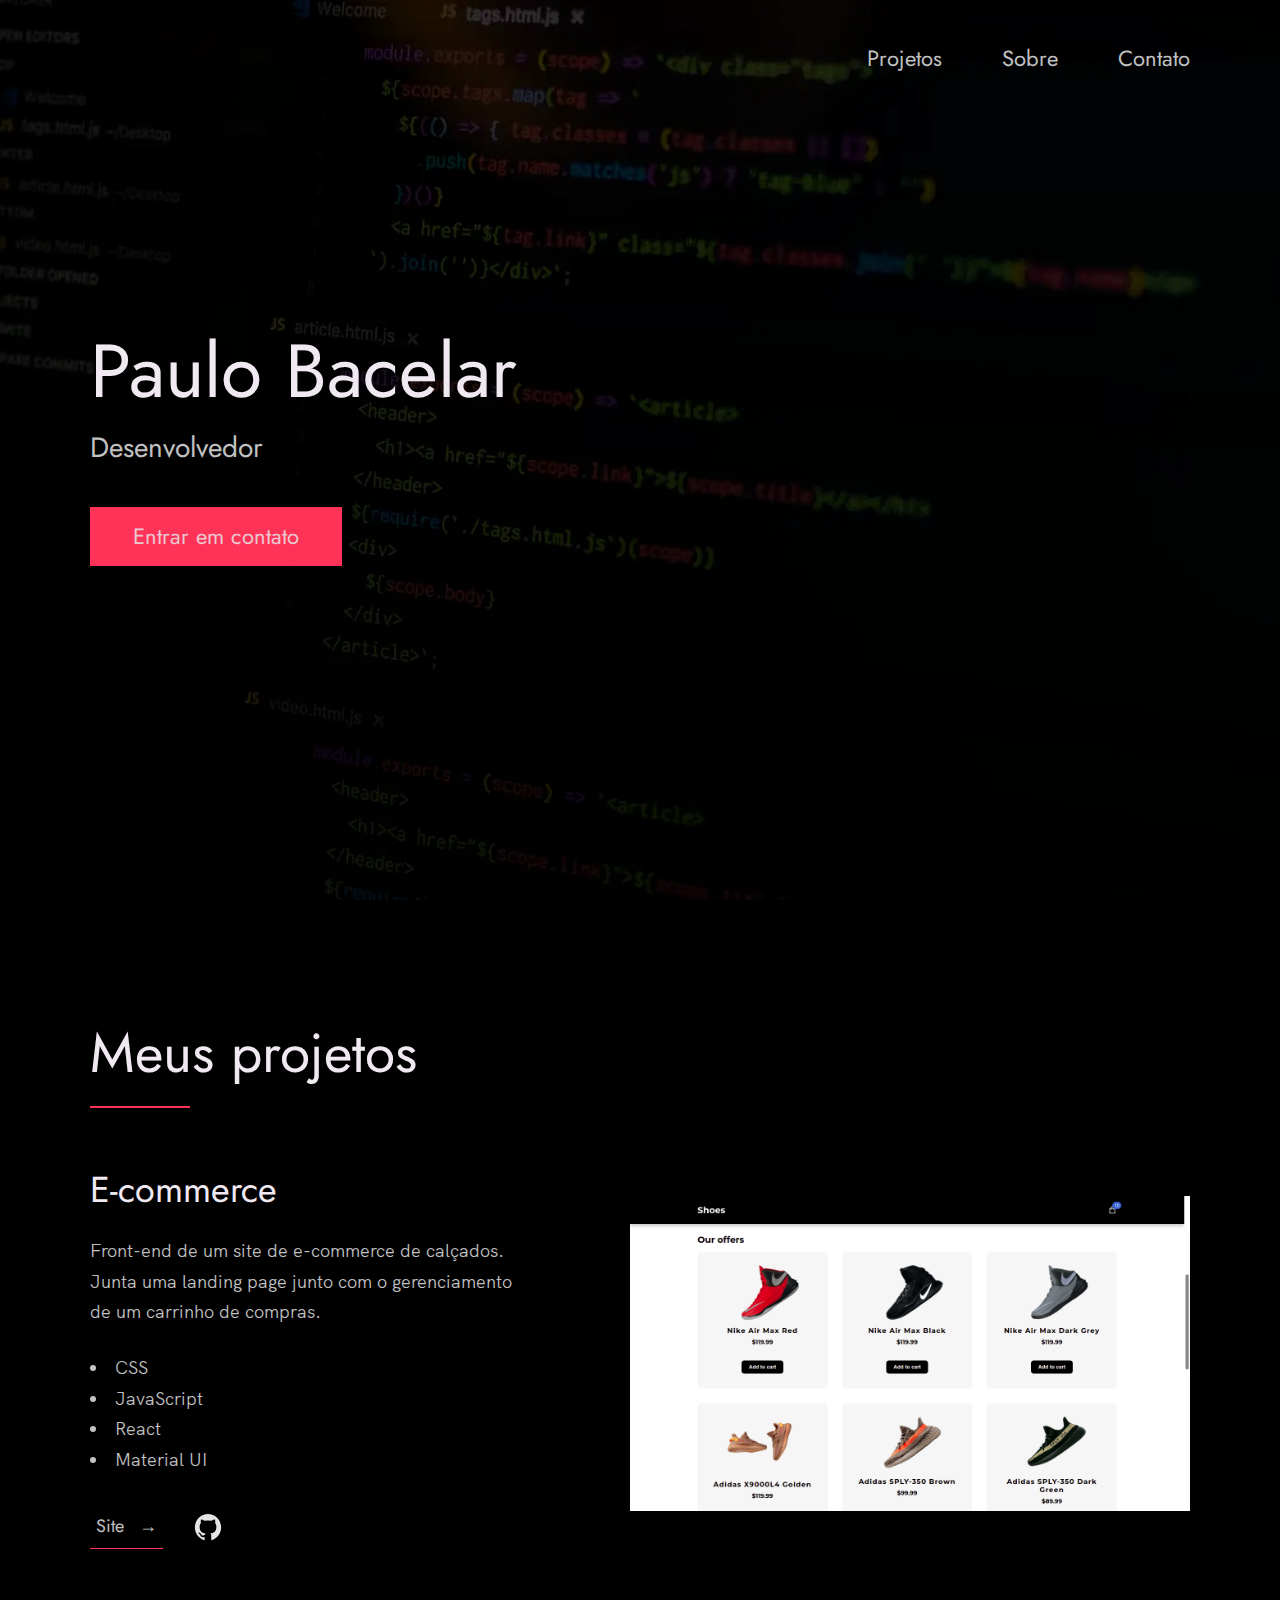
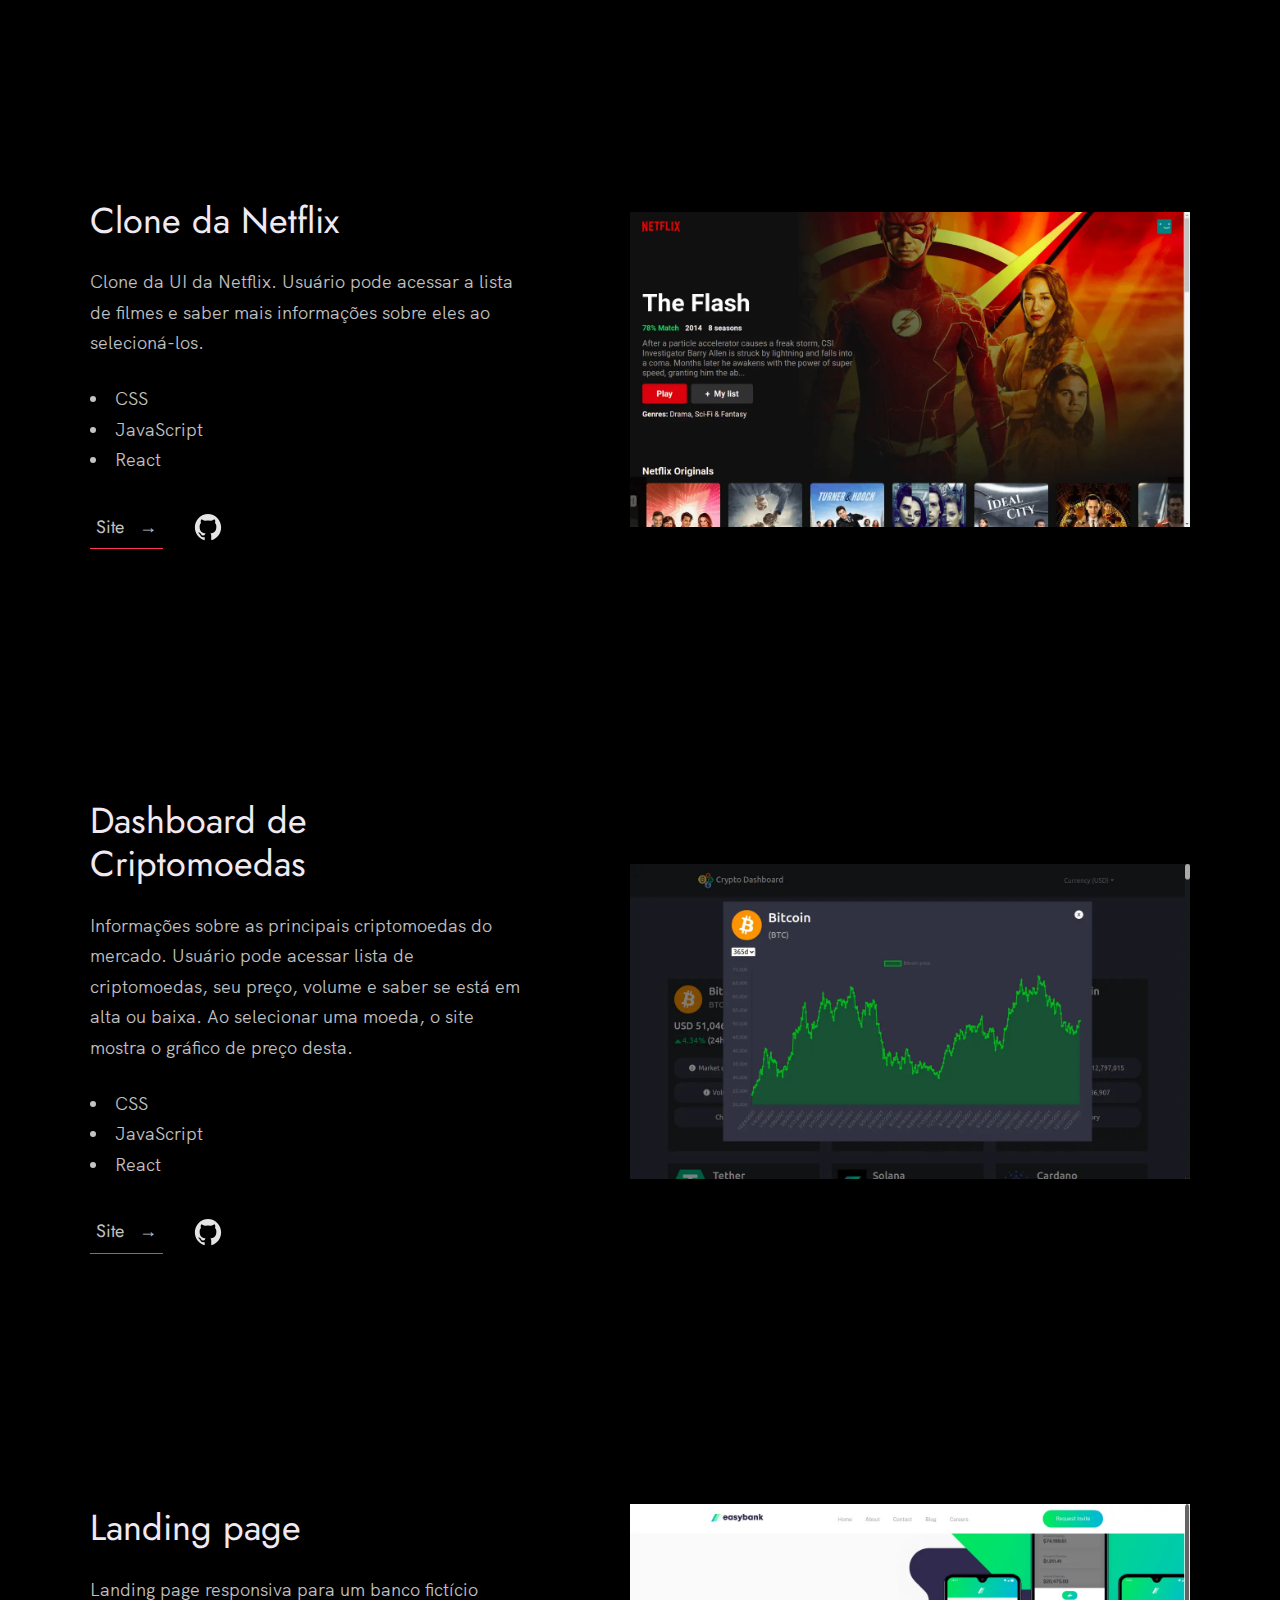
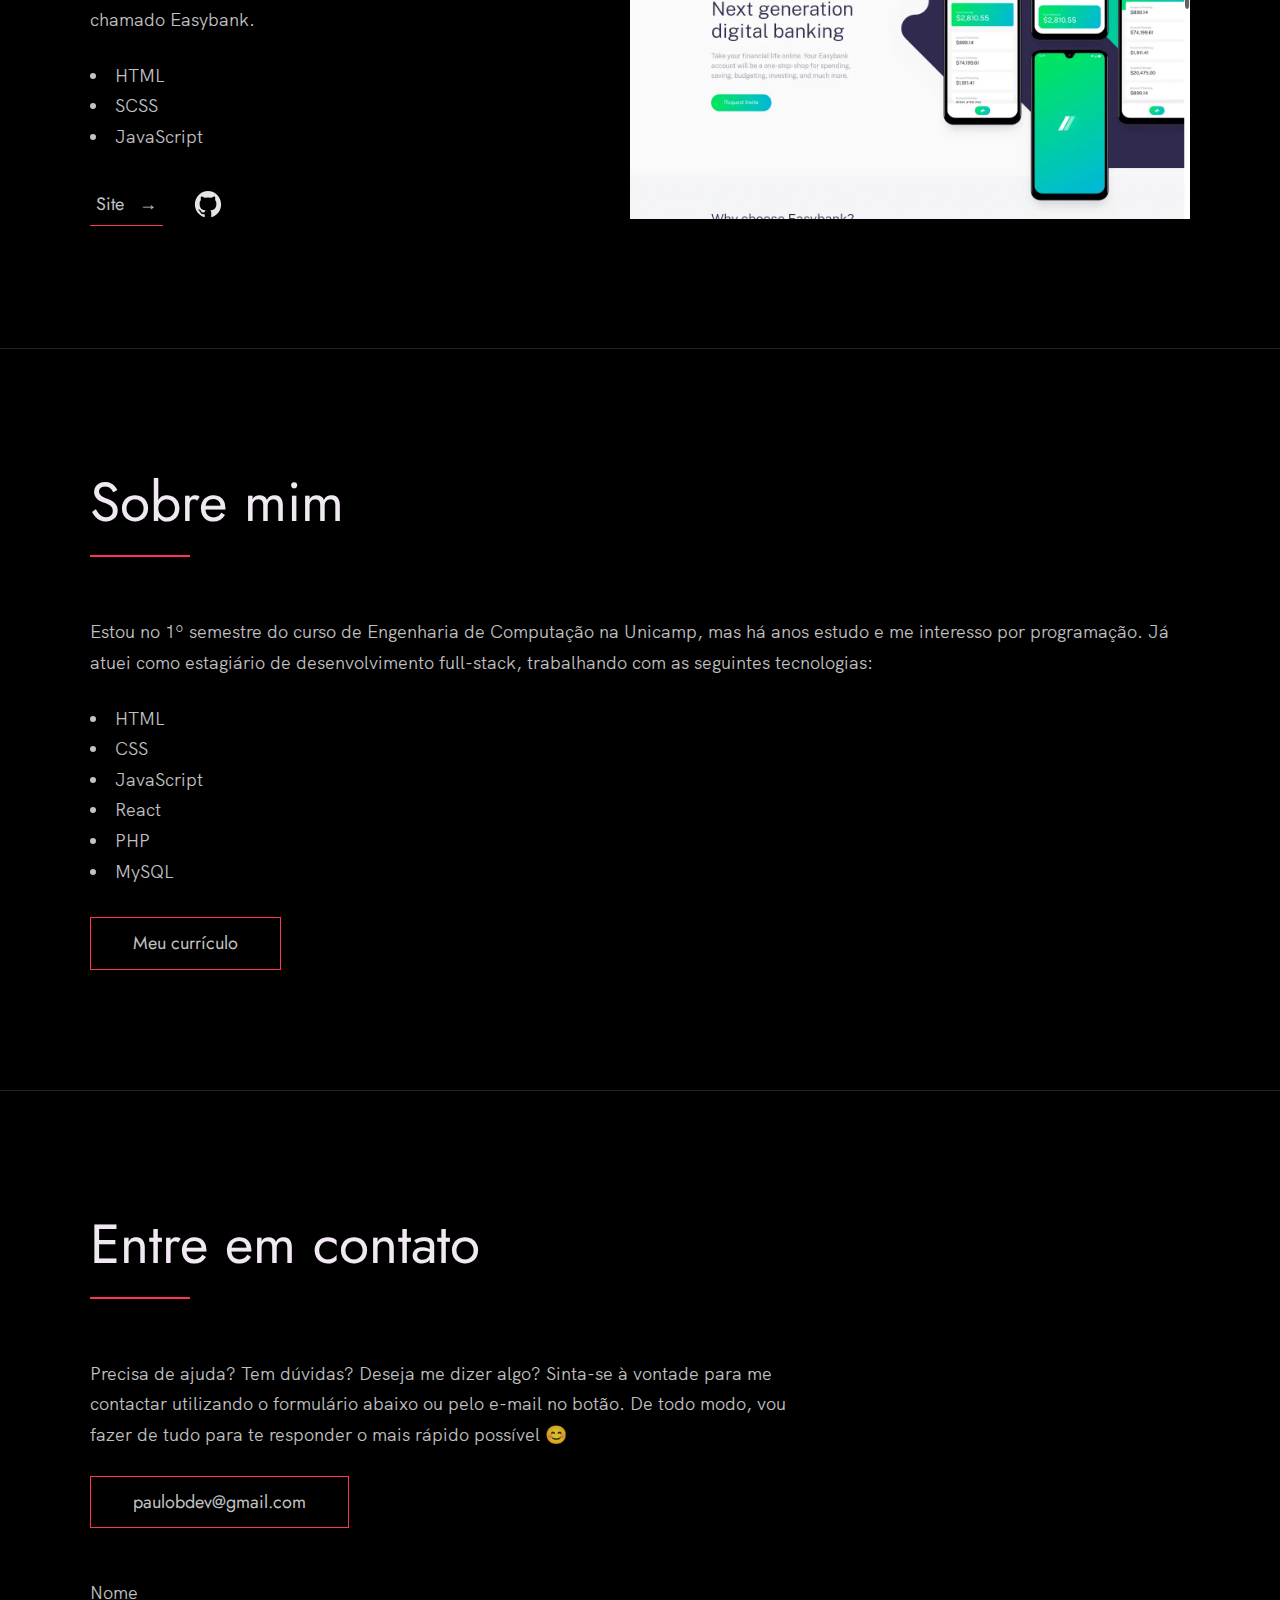
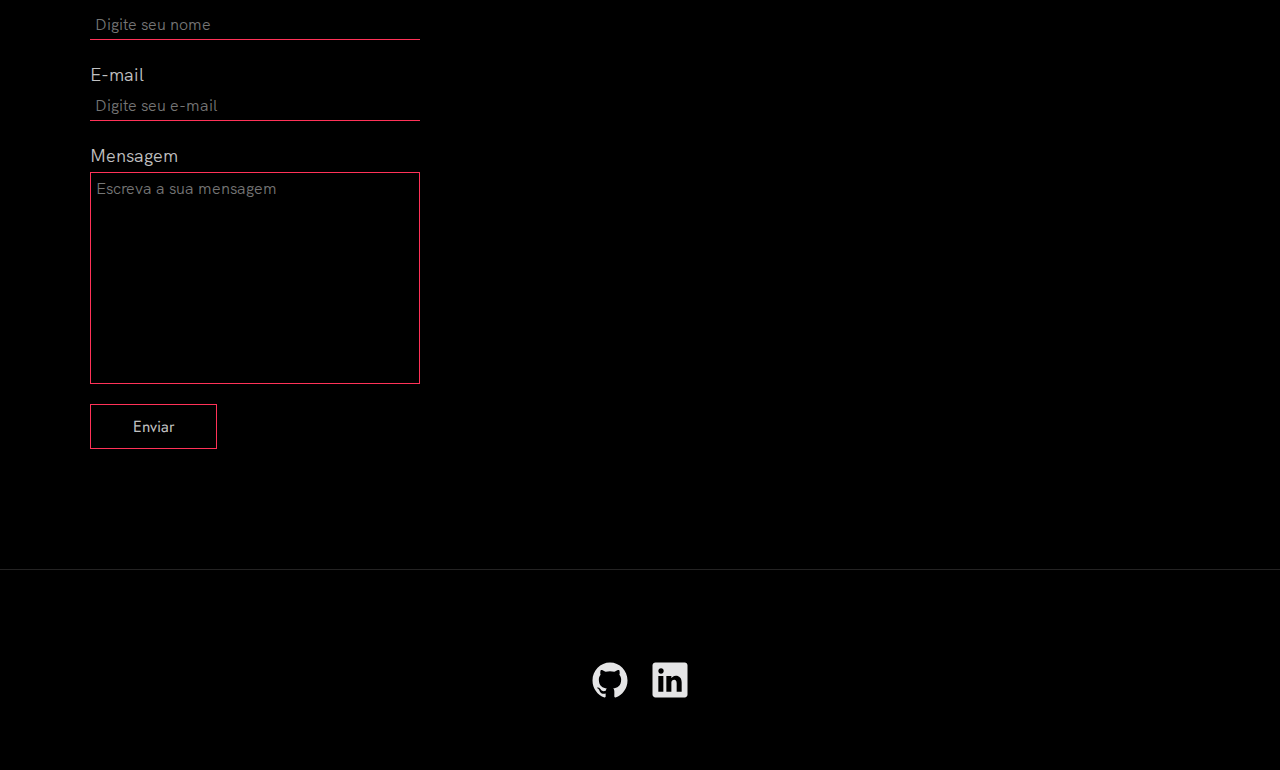
==== index.html @ 00080387 "Update index.html" ====
<!DOCTYPE html>
<html lang="pt-BR">
  <head>
    <meta charset="UTF-8" />
    <meta name="viewport" content="width=device-width, initial-scale=1.0" />
    <link rel="shortcut icon" type="image/png" href="./images/favicon.png" />

    <title>Paulo Bacelar | Desenvolvedor</title>

    <meta
      name="description"
      content="Eu sou Paulo Bacelar, desenvolvedor front-end com ênfase em React.js"
    />
    <meta
      name="keywords"
      content="programador desenvolvedor front-end react html css scss javascript"
    />
    <link rel="stylesheet" href="index.css" />
  </head>

  <body>
    <header class="header" role="banner" id="top">
      <div class="row">
        <nav class="nav" role="navigation">
          <ul class="nav__items">
            <li class="nav__item">
              <a href="#work" class="nav__link">Projetos</a>
            </li>
            <li class="nav__item">
              <a href="#about" class="nav__link">Sobre</a>
            </li>
            <li class="nav__item">
              <a href="#contact" class="nav__link">Contato</a>
            </li>
          </ul>
        </nav>
      </div>
      <div class="header__text-box row">
        <div class="header__text">
          <h1 class="heading-primary">
            <!-- Replace the following name with your name -->
            <span>Paulo Bacelar</span>
          </h1>
          <!-- Put a small paragraph about yourself -->
          <p>Desenvolvedor</p>
          <a href="#contact" class="btn btn--pink">Entrar em contato</a>
        </div>
      </div>
    </header>

    <main role="main">
      <!-- ***** Work ***** -->

      <section class="work" id="work">
        <div class="row">
          <h2>Meus projetos</h2>
          <div class="work__boxes">
            <!-- Each div with the work__box class is a project. -->

            <div class="work__box">
              <div class="work__text">
                <h3>E-commerce</h3>
                <p>
                  Front-end de um site de e-commerce de calçados. Junta uma
                  landing page junto com o gerenciamento de um carrinho de
                  compras.
                </p>
                <ul class="work__list">
                  <li>CSS</li>
                  <li>JavaScript</li>
                  <li>React</li>
                  <li>Material UI</li>
                </ul>

                <div class="work__links">
                  <a
                    href="https://shoes-paulobacelar.netlify.app/"
                    target="_blank"
                    class="link__text"
                    rel="noreferrer"
                  >
                    Site <span>&rarr;</span>
                  </a>
                  <a
                    href="https://github.com/PauloBacelar/e-commerce-v3"
                    title="View Source Code"
                    target="_blank"
                    rel="noreferrer"
                  >
                    <img
                      src="./images/github.svg"
                      class="work__code"
                      alt="GitHub"
                    />
                  </a>
                </div>
              </div>
              <div class="work__image-box">
                <img
                  src="./images/project-4.webp"
                  class="work__image"
                  alt="Project 1"
                />
              </div>
            </div>

            <div class="work__box">
              <div class="work__text">
                <h3>Clone da Netflix</h3>
                <p>
                  Clone da UI da Netflix. Usuário pode acessar a lista de filmes
                  e saber mais informações sobre eles ao selecioná-los.
                </p>
                <ul class="work__list">
                  <li>CSS</li>
                  <li>JavaScript</li>
                  <li>React</li>
                </ul>

                <div class="work__links">
                  <a
                    href="https://netflix-paulobacelar.netlify.app/"
                    target="_blank"
                    class="link__text"
                    rel="noreferrer"
                  >
                    Site <span>&rarr;</span>
                  </a>
                  <a
                    href="https://github.com/PauloBacelar/netflix-clone"
                    title="View Source Code"
                    target="_blank"
                    rel="noreferrer"
                  >
                    <img
                      src="./images/github.svg"
                      class="work__code"
                      alt="GitHub"
                    />
                  </a>
                </div>
              </div>
              <div class="work__image-box">
                <img
                  src="./images/project-1.webp"
                  class="work__image"
                  alt="Project 1"
                />
              </div>
            </div>

            <div class="work__box">
              <div class="work__text">
                <h3>Dashboard de Criptomoedas</h3>
                <p>
                  Informações sobre as principais criptomoedas do mercado.
                  Usuário pode acessar lista de criptomoedas, seu preço, volume
                  e saber se está em alta ou baixa. Ao selecionar uma moeda, o
                  site mostra o gráfico de preço desta.
                </p>
                <ul class="work__list">
                  <li>CSS</li>
                  <li>JavaScript</li>
                  <li>React</li>
                </ul>

                <div class="work__links">
                  <a
                    href="https://crypto-paulobacelar.netlify.app/"
                    class="link__text"
                    target="_blank"
                    rel="noreferrer"
                  >
                    Site <span>&rarr;</span>
                  </a>
                  <a
                    href="https://github.com/PauloBacelar/crypto-dashboard"
                    target="_blank"
                    rel="noreferrer"
                  >
                    <img
                      src="./images/github.svg"
                      class="work__code"
                      title="View Source Code"
                      alt="GitHub"
                    />
                  </a>
                </div>
              </div>
              <div class="work__image-box">
                <img
                  src="./images/project-2.webp"
                  class="work__image"
                  alt="Project 1"
                />
              </div>
            </div>

            <div class="work__box">
              <div class="work__text">
                <h3>Landing page</h3>
                <p>
                  Landing page responsiva para um banco fictício chamado
                  Easybank.
                </p>
                <ul class="work__list">
                  <li>HTML</li>
                  <li>SCSS</li>
                  <li>JavaScript</li>
                </ul>

                <div class="work__links">
                  <a
                    href="https://easybank-paulobacelar.netlify.app/"
                    class="link__text"
                    target="_blank"
                    rel="noreferrer"
                  >
                    Site <span>&rarr;</span>
                  </a>
                  <a
                    href="https://github.com/PauloBacelar/easybank-landing-page"
                    target="_blank"
                    rel="noreferrer"
                  >
                    <img
                      src="./images/github.svg"
                      class="work__code"
                      title="View Source Code"
                      alt="GitHub"
                    />
                  </a>
                </div>
              </div>
              <div class="work__image-box">
                <img
                  src="./images/project-3.webp"
                  class="work__image"
                  alt="Project 3"
                />
              </div>
            </div>
          </div>
        </div>
      </section>

      <!-- ***** About ***** -->
      <section class="about" id="about">
        <div class="row">
          <h2>Sobre mim</h2>
          <div class="about__text">
            <!-- Replace the below paragraph with info about yourself -->
            <p>
              Estou no 1º semestre do curso de Engenharia de Computação na Unicamp, 
              mas há anos estudo e me interesso por programação. Já atuei como estagiário 
              de desenvolvimento full-stack, trabalhando com as seguintes tecnologias:
            </p>
            <ul class="work__list">
              <li>HTML</li>
              <li>CSS</li>
              <li>JavaScript</li>
              <li>React</li>
              <li>PHP</li>
              <li>MySQL</li>
            </ul>
            <!-- Provide a link to your resume -->
            <a
              href="./cv.pdf"
              class="btn"
              target="_blank"
              rel="noreferrer"
              >Meu currículo</a
            >
          </div>
        </div>
      </section>
    </main>

    <!-- ***** Contact ***** -->

    <section class="contact" id="contact">
      <div class="row">
        <h2>Entre em contato</h2>
        <div class="contact__info">
          <p>
            Precisa de ajuda? Tem dúvidas? Deseja me dizer algo? Sinta-se à
            vontade para me contactar utilizando o formulário abaixo ou pelo
            e-mail no botão. De todo modo, vou fazer de tudo para te responder o
            mais rápido possível 😊
          </p>
          <!-- Replace the email with yours -->
          <a href="mailto:paulobdev@gmail.com" class="btn"
            >paulobdev@gmail.com</a
          >
        </div>

        <form
          class="form"
          action="https://formsubmit.co/f30cccf9fa62ef32bc04c2f0786953d4"
          method="POST"
        >
          <div class="form__group">
            <label for="nome">Nome</label>
            <input type="text" placeholder="Digite seu nome" id="nome" />
          </div>

          <div class="form__group">
            <label for="email">E-mail</label>
            <input type="email" placeholder="Digite seu e-mail" id="email" />
          </div>

          <div class="form__group">
            <label for="mensagem">Mensagem </label>
            <textarea
              name="mensagem"
              id="mensagem"
              cols="30"
              rows="10"
              placeholder="Escreva a sua mensagem"
            ></textarea>
          </div>

          <input
            type="hidden"
            name="_next"
            value="https://paulobacelar.github.io/pages/thank-you.html"
          />

          <button type="submit" class="btn" id="submit">Enviar</button>
        </form>
      </div>
    </section>

    <!-- ***** Footer ***** -->
    <footer role="contentinfo" class="footer">
      <div class="row">
        <!-- Update the links to point to your accounts -->
        <ul class="footer__social-links">
          <li class="footer__social-link-item">
            <a
              href="https://github.com/paulobacelar/"
              title="Link to Github Profile"
              target="_blank"
              rel="noreferrer"
            >
              <img
                src="./images/github.svg"
                class="footer__social-image"
                alt="Github"
              />
            </a>
          </li>
          <li class="footer__social-link-item">
            <a
              href="https://www.linkedin.com/in/paulobacelar/"
              target="_blank"
              rel="noreferrer"
            >
              <img
                src="./images/linkedin.svg"
                title="Link to Linkedin Profile"
                class="footer__social-image"
                alt="Linkedin"
              />
            </a>
          </li>
        </ul>
      </div>
    </footer>

    <a href="#top" class="back-to-top" title="Back to Top">
      <img
        src="./images/arrow-up.svg"
        alt="Back to Top"
        class="back-to-top__image"
      />
    </a>
    <script src="./index.js"></script>
  </body>
</html>
---- index.css ----
/* --------------------------------------- */
/* ----- Basic Setup ----- */
/* --------------------------------------- */

@font-face {
  font-family: "Hk Grotesk";
  font-style: normal;
  font-weight: 400;
  src: url("./fonts/HKGrotesk-Regular.woff") format("woff");
}

@font-face {
  font-family: "Jost";
  font-style: normal;
  font-weight: 400;
  src: url("./fonts/Jost-Regular.ttf") format("woff");
}

* {
  margin: 0;
  padding: 0;
  box-sizing: inherit;
}

:root {
  --font-size-small: 1.8rem;
  --font-size-normal: 2.2rem;
  --font-size-medium: 2.8rem;
  --font-size-medium-1: 3.6rem;
  --font-size-large: 5.5rem;
  --font-size-huge: 7.5rem;
  --font-stack: "Hk Grotesk", sans-serif;

  --line-height-normal: 1.7;
  --line-height-small: 1.2;

  --black: #000;
  --pink: #ff3258;
  --white: #f0e9f2;
  --white-1: #e5e5e6da;

  --container-max-width: 1180px;
  --container-normal-width: 800px;
  --container-medium-width: 700px;
  --container-small-width: 500px;

  --gutter-huge: 12rem;
  --gutter-medium: 6rem;
  --gutter-normal: 3rem;
  --gutter-small-1: 2.5rem;
  --gutter-small: 2rem;

  --border-light: 1px solid rgb(36, 35, 35);
}

html {
  font-size: 62.5%; /* (16/10)*100 = 62.5% => 1rem = 10px */
  box-sizing: border-box;
  scroll-behavior: smooth;
}

@media (max-width: 1000px) {
  html {
    font-size: 52%;
  }
}

body {
  font-size: var(--font-size-small);
  font-family: var(--font-stack);
  font-weight: 400;
  color: var(--white-1);
  line-height: var(--line-height-normal);
  background: var(--black);
  overflow-x: hidden;
}

.row {
  max-width: var(--container-max-width);
  margin: 0 auto;
}

@media (max-width: 1340px) {
  .row {
    max-width: 1100px;
  }
}

@media (max-width: 1240px) {
  .row {
    padding: 0 var(--gutter-medium);
  }
}

@media (max-width: 600px) {
  .row {
    padding: 0 var(--gutter-normal);
  }
}

@media (max-width: 600px) {
  .row {
    padding: 0 var(--gutter-small);
  }
}

section {
  padding: var(--gutter-huge) 0;
  border-bottom: var(--border-light);
}

img {
  object-fit: contain;
  max-width: 100%;
}

/* --------------------------------------- */
/* ----- Headlines and Paragraphs ----- */
/* --------------------------------------- */

h1,
h2,
h3 {
  font-family: "Jost", sans-serif;
  font-weight: 400;
  line-height: var(--line-height-small);
  color: var(--white);
}

.heading-primary {
  line-height: 1;
  font-size: var(--font-size-huge);
  font-weight: 400;
}

@media (max-width: 900px) {
  .heading-primary {
    font-size: 6.5rem;
  }
}

h2 {
  font-size: var(--font-size-large);
  margin-bottom: var(--gutter-medium);
}

h2::after {
  content: "";
  display: block;
  height: 2px;
  width: 10rem;
  background: var(--pink);
  margin: var(--gutter-small) 0;
}

h3 {
  font-size: var(--font-size-medium-1);
  margin-bottom: var(--gutter-small);
}

@media (max-width: 500px) {
  .heading-primary {
    font-size: var(--font-size-large);
  }

  h2 {
    font-size: var(--font-size-medium-1);
  }

  h3 {
    font-size: var(--font-size-medium);
  }
}

p {
  margin: var(--gutter-small-1) 0;
}

@media (max-width: 900px) {
  p {
    max-width: var(--container-small-width);
  }
}

/* --------------------------------------- */
/* ----- Buttons and Links ----- */
/* --------------------------------------- */

a,
button {
  color: var(--white);
  font-weight: 400;
  font-family: "Jost", sans-serif;
  transition: all 0.2s;
  outline: 2px solid transparent;
}

::-moz-focus-inner {
  border: 0;
}

button:focus,
a:focus {
  outline: 2px solid var(--pink);
}

body:not(.user-is-tabbing) button:focus,
body:not(.user-is-tabbing) a:focus {
  outline: none;
}

.link:hover {
  color: var(--pink);
}

button,
.btn {
  position: relative;
  display: inline-block;
  padding: 1rem 4.2rem;
  text-decoration: none;
  color: inherit;
  border: 1px solid var(--pink);
  font-weight: 400;
}

button:focus,
.btn:focus {
  outline: none;
}

button::after,
.btn::after {
  content: "";
  display: block;
  position: absolute;
  top: 0;
  left: 0;
  right: 100%;
  background: var(--white);
  height: 100%;
  z-index: -1;
  transition: all 0.2s cubic-bezier(1, 0.68, 0.16, 0.9);
}

button:hover::after,
button:focus::after,
.btn:hover::after,
.btn:focus::after {
  right: 0;
  background: var(--pink);
}

button {
  background-color: transparent;
  margin-top: 20px;
  font-size: 16px;
}

button:hover {
  cursor: pointer;
}

.btn--pink {
  background: var(--pink);
  transition: all 0.2s;
}

.btn--pink::after {
  display: none;
}

.btn--pink:hover,
.btn--pink:focus {
  background: transparent;
}

.link__text {
  position: relative;
  display: inline-block;
  padding: 0.6rem;
  color: inherit;
  text-decoration: none;
  border-bottom: 1px solid var(--pink);
}

.link__text::after {
  content: "";
  display: block;
  position: absolute;
  top: 0;
  left: 0;
  right: 100%;
  background: var(--white);
  height: 100%;
  z-index: -1;
  transition: all 0.2s cubic-bezier(1, 0.68, 0.16, 0.9);
}

.link__text:focus {
  outline: none;
}

.link__text:hover::after,
.link__text:focus:after {
  right: 0;
  background: var(--pink);
}

.link__text span {
  padding-left: 1rem;
  font-family: sans-serif;
}

/* ----- Back to Top ----- */

.back-to-top {
  position: fixed;
  bottom: 4rem;
  right: 4rem;
  display: flex;
  justify-content: center;
  align-items: center;
  height: 5.5rem;
  width: 5.5rem;
  background-color: var(--pink);
  border-radius: 50%;
  z-index: 10;
  visibility: hidden;
  transition: all 0.4s;
}

.back-to-top__image {
  height: 70%;
}

@media (max-width: 900px) {
  .back-to-top {
    right: 2rem;
  }
}

@media (max-width: 500px) {
  .back-to-top {
    right: 1rem;
  }
}

/* --------------------------------------- */
/* ----- Navigation ----- */
/* --------------------------------------- */

.nav {
  display: flex;
  justify-content: flex-end;
  padding: var(--gutter-normal) 0;
}

.nav__items {
  display: flex;
  list-style: none;
}

.nav__item:not(:last-child) {
  margin-right: var(--gutter-medium);
}

@media (max-width: 500px) {
  .nav {
    justify-content: center;
  }
}

@media (max-width: 400px) {
  .nav__item:not(:last-child) {
    margin-right: var(--gutter-normal);
  }
}

@media (max-width: 300px) {
  .nav {
    font-size: var(--font-size-small);
  }
}

.nav__link {
  position: relative;
  display: inline-block;
  padding: 1rem 0;
  text-decoration: none;
  color: inherit;
  transition: all 0.2s;
}

.nav__link::after {
  content: "";
  position: absolute;
  bottom: 0;
  left: 0;
  right: 100%;
  display: inline-block;
  height: 1rem;
  background: var(--white);
  transition: all 0.25s cubic-bezier(1, 0.68, 0.16, 0.9);
}

.nav__link:hover {
  color: var(--pink);
}

.nav__link:hover::after {
  right: 0;
  height: 2px;
  background: var(--pink);
}

/* --------------------------------------- */
/* ----- Header ----- */
/* --------------------------------------- */

.header {
  background: linear-gradient(rgba(0, 0, 0, 0.1), rgba(0, 0, 0, 0.4)),
    url("./images/header.webp");
  height: 100vh;
  background-size: cover;
  background-position: center;
  background-attachment: fixed;
  font-size: var(--font-size-normal);
}

.header__text {
  position: absolute;
  top: 50%;
  transform: translateY(-50%);
}

.header__text p {
  margin: 1.5rem 0 3.5rem;
  max-width: var(--container-medium-width);
  font-family: "Jost", sans-serif;
  font-size: var(--font-size-medium);
}

@media (max-width: 500px) {
  .header {
    text-align: center;
  }

  .header__text p {
    transform: scale(0.8);
  }
}

/* --------------------------------------- */
/* ----- Work ----- */
/* --------------------------------------- */

.work__box {
  display: flex;
  align-items: center;
}

@media (max-width: 900px) {
  .work__box {
    align-items: initial;
    flex-direction: column-reverse;
  }
}

.work__box:not(:last-child) {
  margin-bottom: 25rem;
}

@media (max-width: 500px) {
  .work__box:not(:last-child) {
    margin-bottom: 20rem;
  }
}

.work__links {
  display: flex;
  align-items: center;
}

.work__text {
  flex: 0 0 40%;
}

.work__list {
  /* list-style-type: square; */
  list-style-position: inside;
  margin-bottom: var(--gutter-normal);
}

.work__code {
  display: block;
  height: 3rem;
  margin-left: var(--gutter-normal);
  transition: all 0.3s;
}

.work__code:hover {
  transform: scale(1.2);
}

.work__image-box {
  margin-bottom: var(--gutter-normal);
}

@media (min-width: 901px) {
  .work__image-box {
    flex: 1;
    margin: 0 0 0 10rem;
  }
}

@media (max-width: 900px) {
  .work__code {
    height: 4rem;
  }
}

/* --------------------------------------- */
/* ----- Clients ----- */
/* --------------------------------------- */

.client__logos {
  display: flex;
  justify-content: space-between;
  filter: invert(100%) grayscale(100%) opacity(0.8);
}

.client__logo {
  height: 6.5rem;
  max-width: 18rem;
}

@media (max-width: 1240px) {
  .client__logos {
    overflow-x: scroll;
    padding: var(--gutter-normal);
  }

  .client__logo:not(:last-of-type) {
    margin-right: var(--gutter-medium);
  }
}

/* --------------------------------------- */
/* ----- About ----- */
/* --------------------------------------- */

@media (min-width: 901px) {
  .about__text {
    flex: 0 0 35%;
  }
}

/* --------------------------------------- */
/* ----- Contact ----- */
/* --------------------------------------- */

.contact__info {
  max-width: var(--container-medium-width);
}

/* --------------------------------------- */
/* ----- Footer ----- */
/* --------------------------------------- */

.footer {
  text-align: center;
  padding: var(--gutter-medium) 0 var(--gutter-normal);
}

.footer__social-links {
  display: flex;
  justify-content: center;
  padding: var(--gutter-normal) 0;
  list-style: none;
}

.footer__social-link-item:not(:last-of-type) {
  margin-right: var(--gutter-small);
}

.footer__social-image {
  height: 4rem;
  transition: opacity 0.2s ease-in-out;
}

.footer__social-image:hover {
  opacity: 0.7;
}

.footer__github-buttons {
  display: flex;
  justify-content: center;
}

.footer__github-buttons iframe {
  height: 2.5rem;
  width: 84px;
  transform: translateY(3px);
}

@media (max-width: 500px) {
  .footer {
    padding: var(--gutter-medium) 0;
  }
}

.form {
  margin-top: 50px;
}

.form__group {
  display: flex;
  flex-direction: column;
  width: 30%;
  min-width: 300px;
  margin-top: 20px;
}

@media only screen and (max-width: 320px) {
  .form__group {
    min-width: 250px;
  }
}

.form__group input {
  border: none;
  border-bottom: 1px solid var(--pink);
  background-color: transparent;
  outline: none;
  font-family: "Hk Grotesk";
  color: #fff;
  padding: 5px;
  font-size: 16px;
}

.form__group textarea {
  font-family: "Hk Grotesk";
  font-size: 16px;
  resize: none;
  padding: 5px;
  outline: none;
  background-color: transparent;
  color: #fff;
  border: 1px solid var(--pink);
}

/* Scrollbar */
*::-webkit-scrollbar {
  width: 16px;
}

*::-webkit-scrollbar-track {
  border-radius: 8px;
}

*::-webkit-scrollbar-thumb {
  height: 56px;
  border-radius: 8px;
  border: 4px solid transparent;
  background-clip: content-box;
  background-color: #888;
}

*::-webkit-scrollbar-thumb:hover {
  background-color: #555;
}
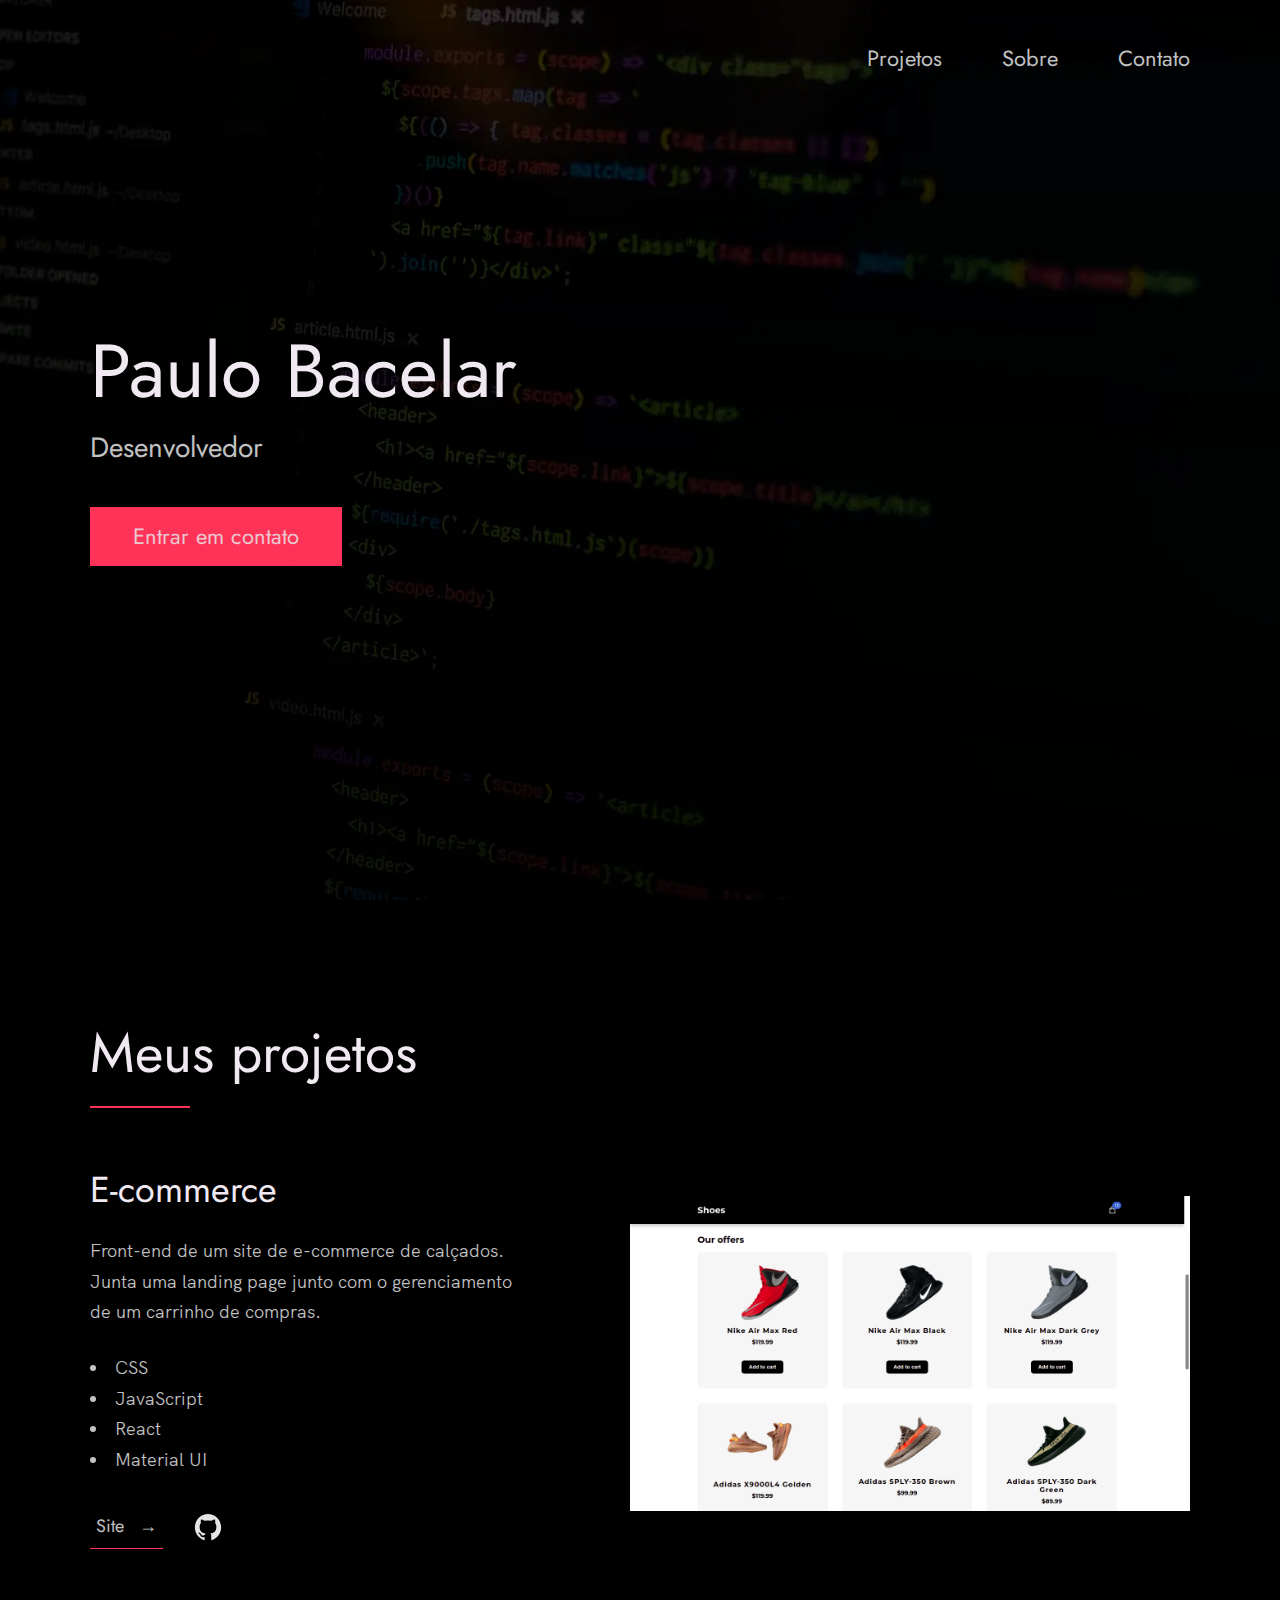
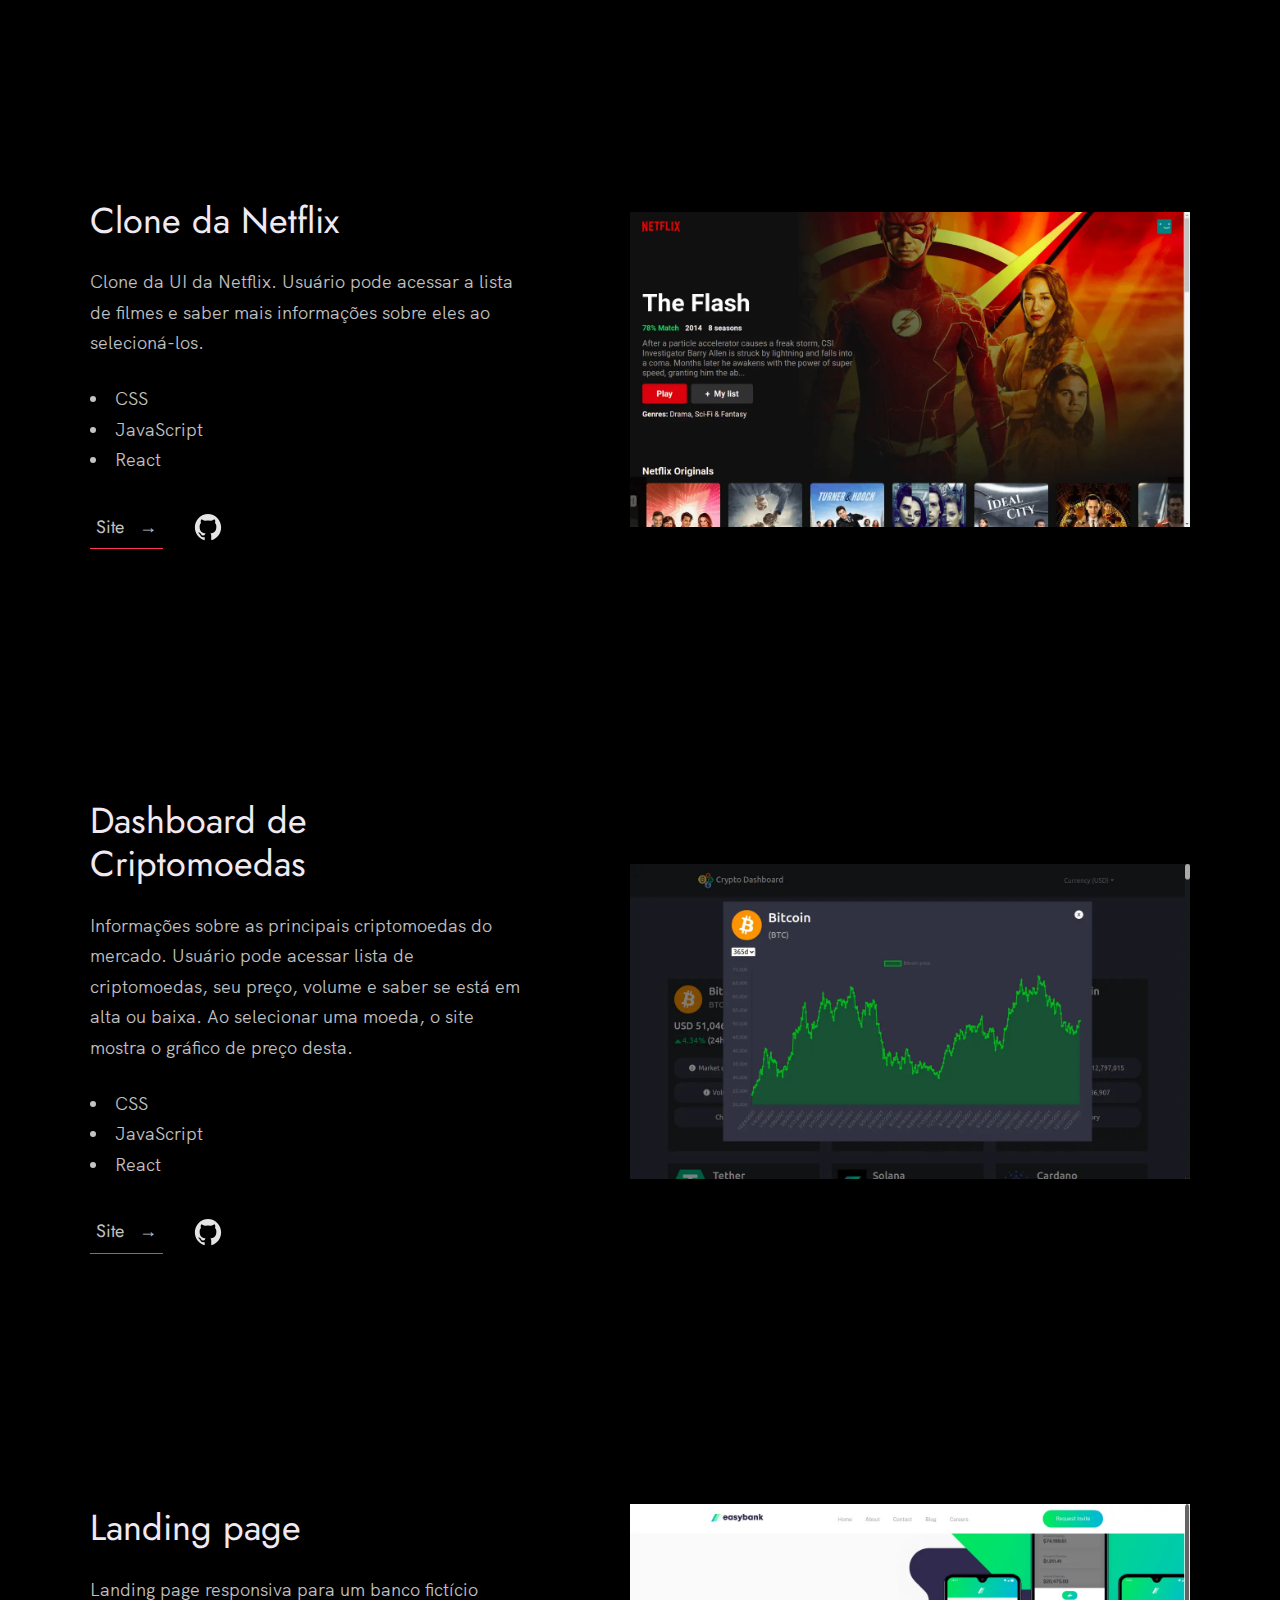
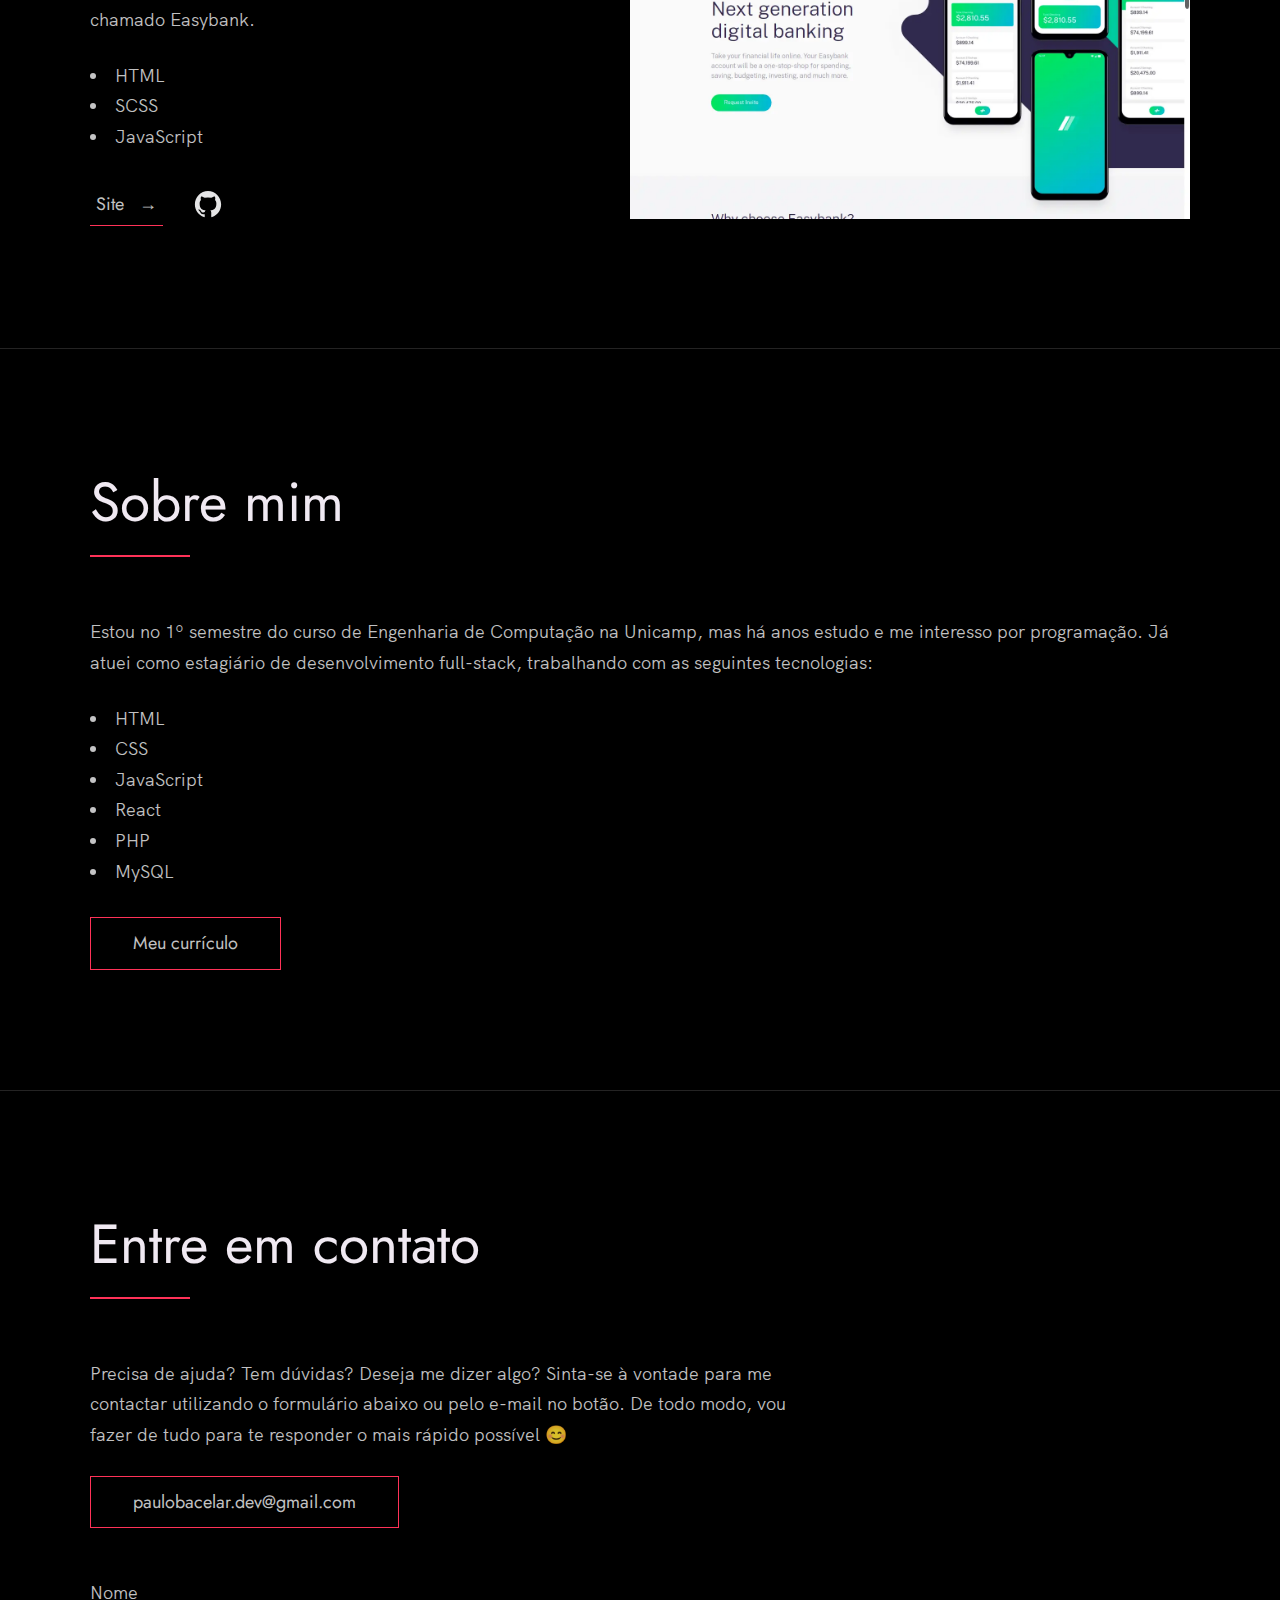
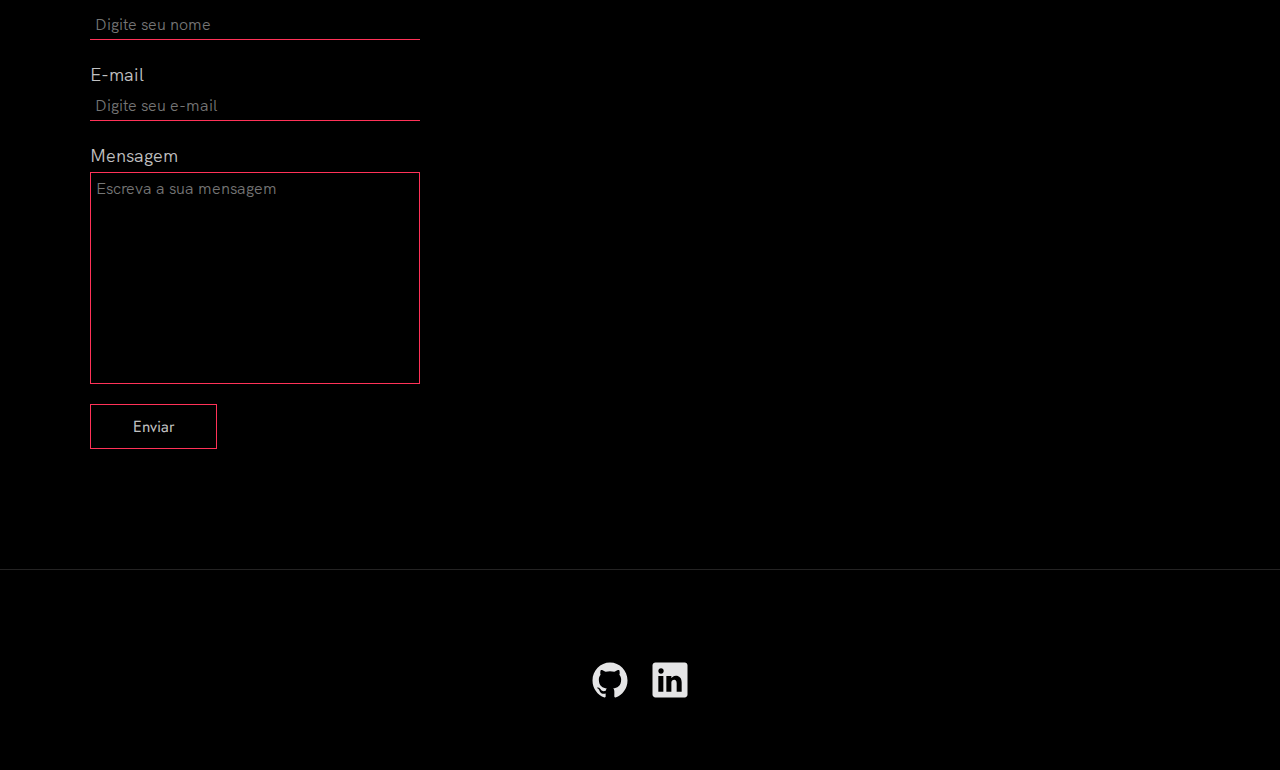
==== commit 1d02b003: "Update index.html" ====
--- a/index.html
+++ b/index.html
@@ -290,7 +290,7 @@
           </p>
           <!-- Replace the email with yours -->
           <a href="mailto:paulobdev@gmail.com" class="btn"
-            >paulobdev@gmail.com</a
+            >paulobacelar.dev@gmail.com</a
           >
         </div>
 
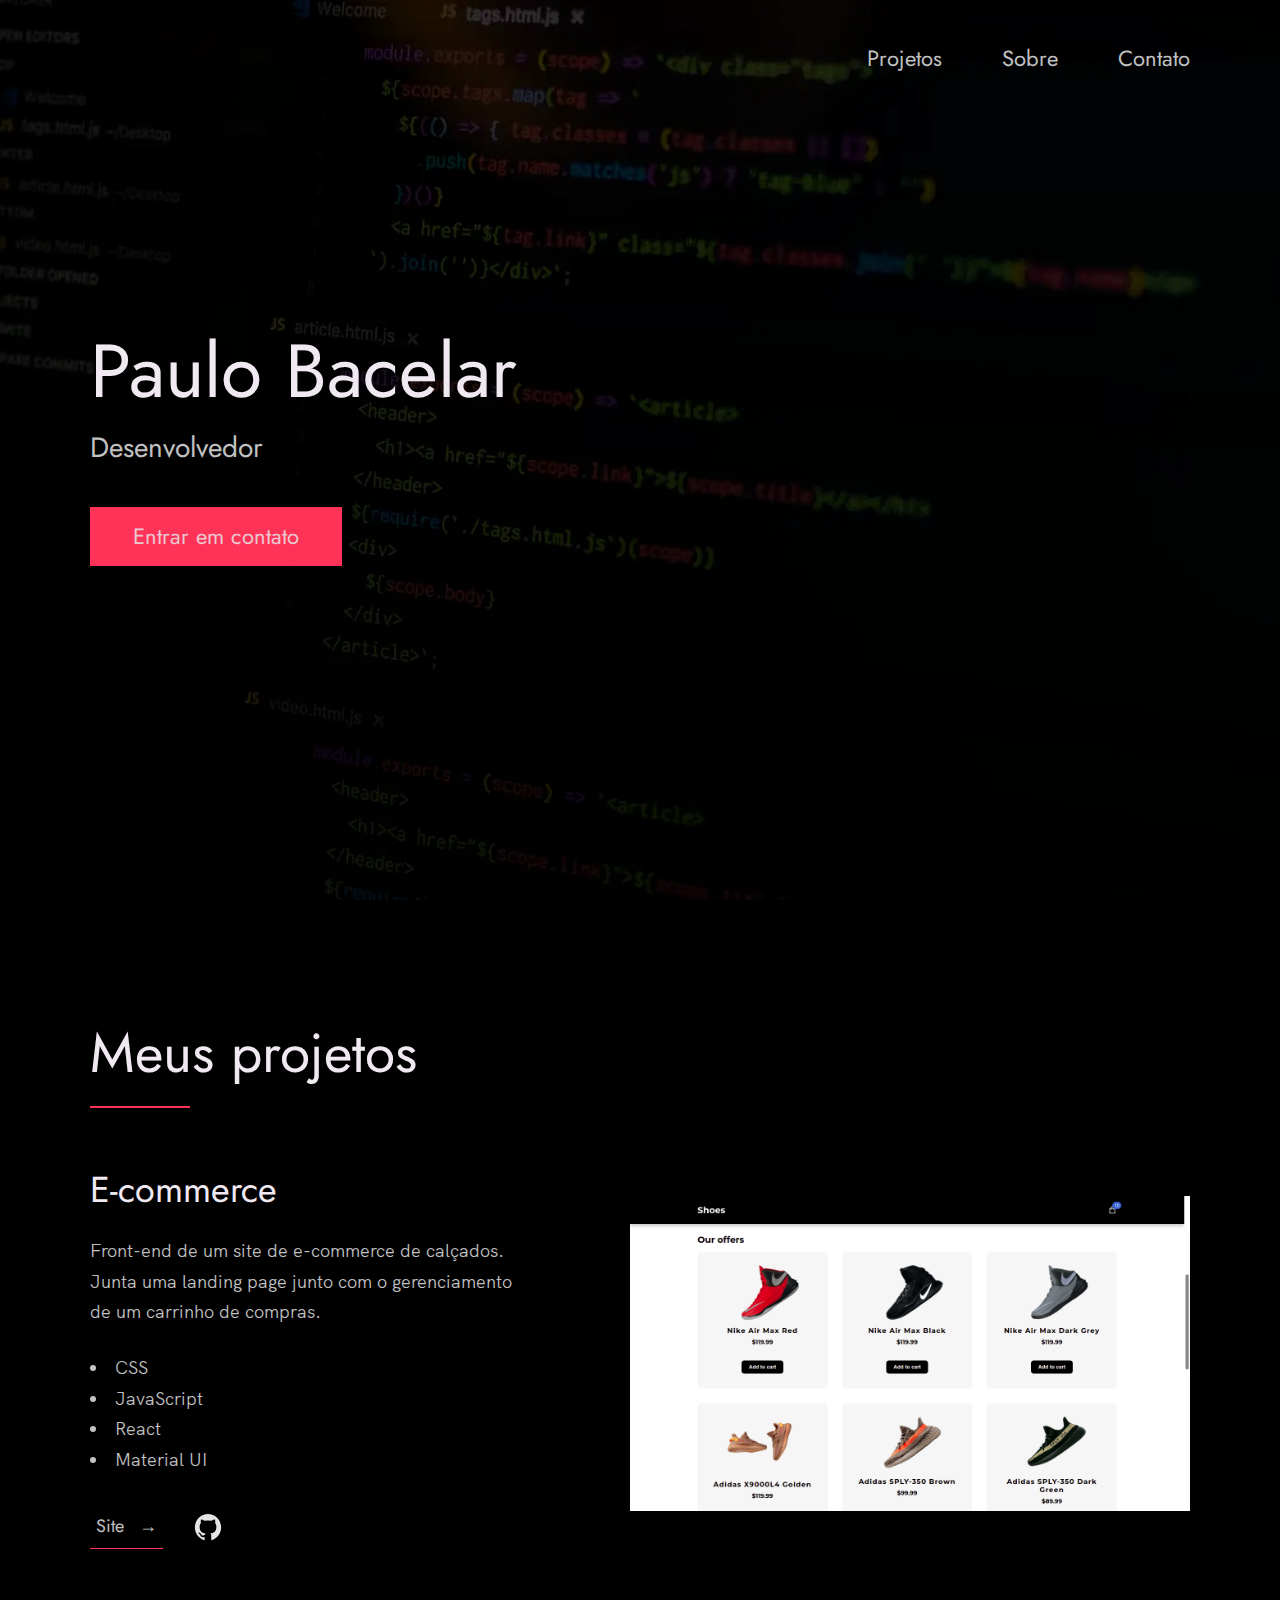
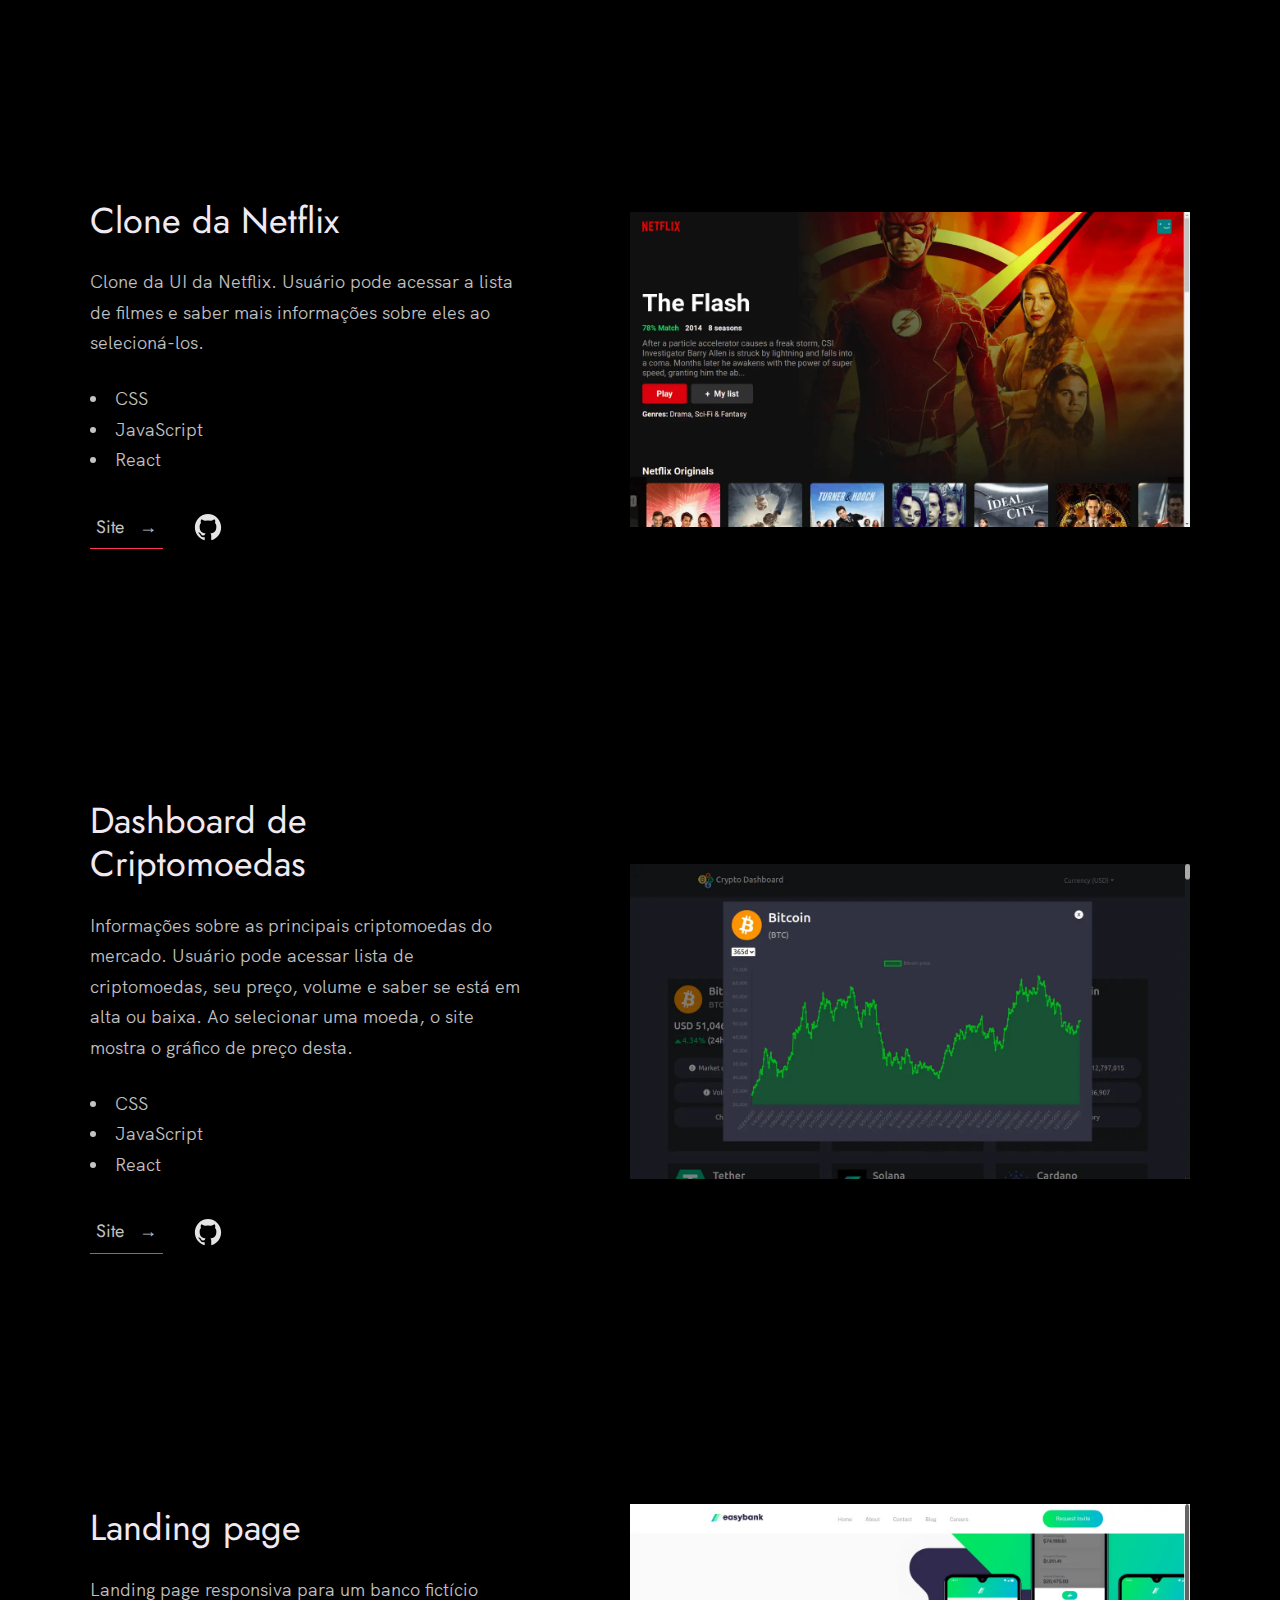
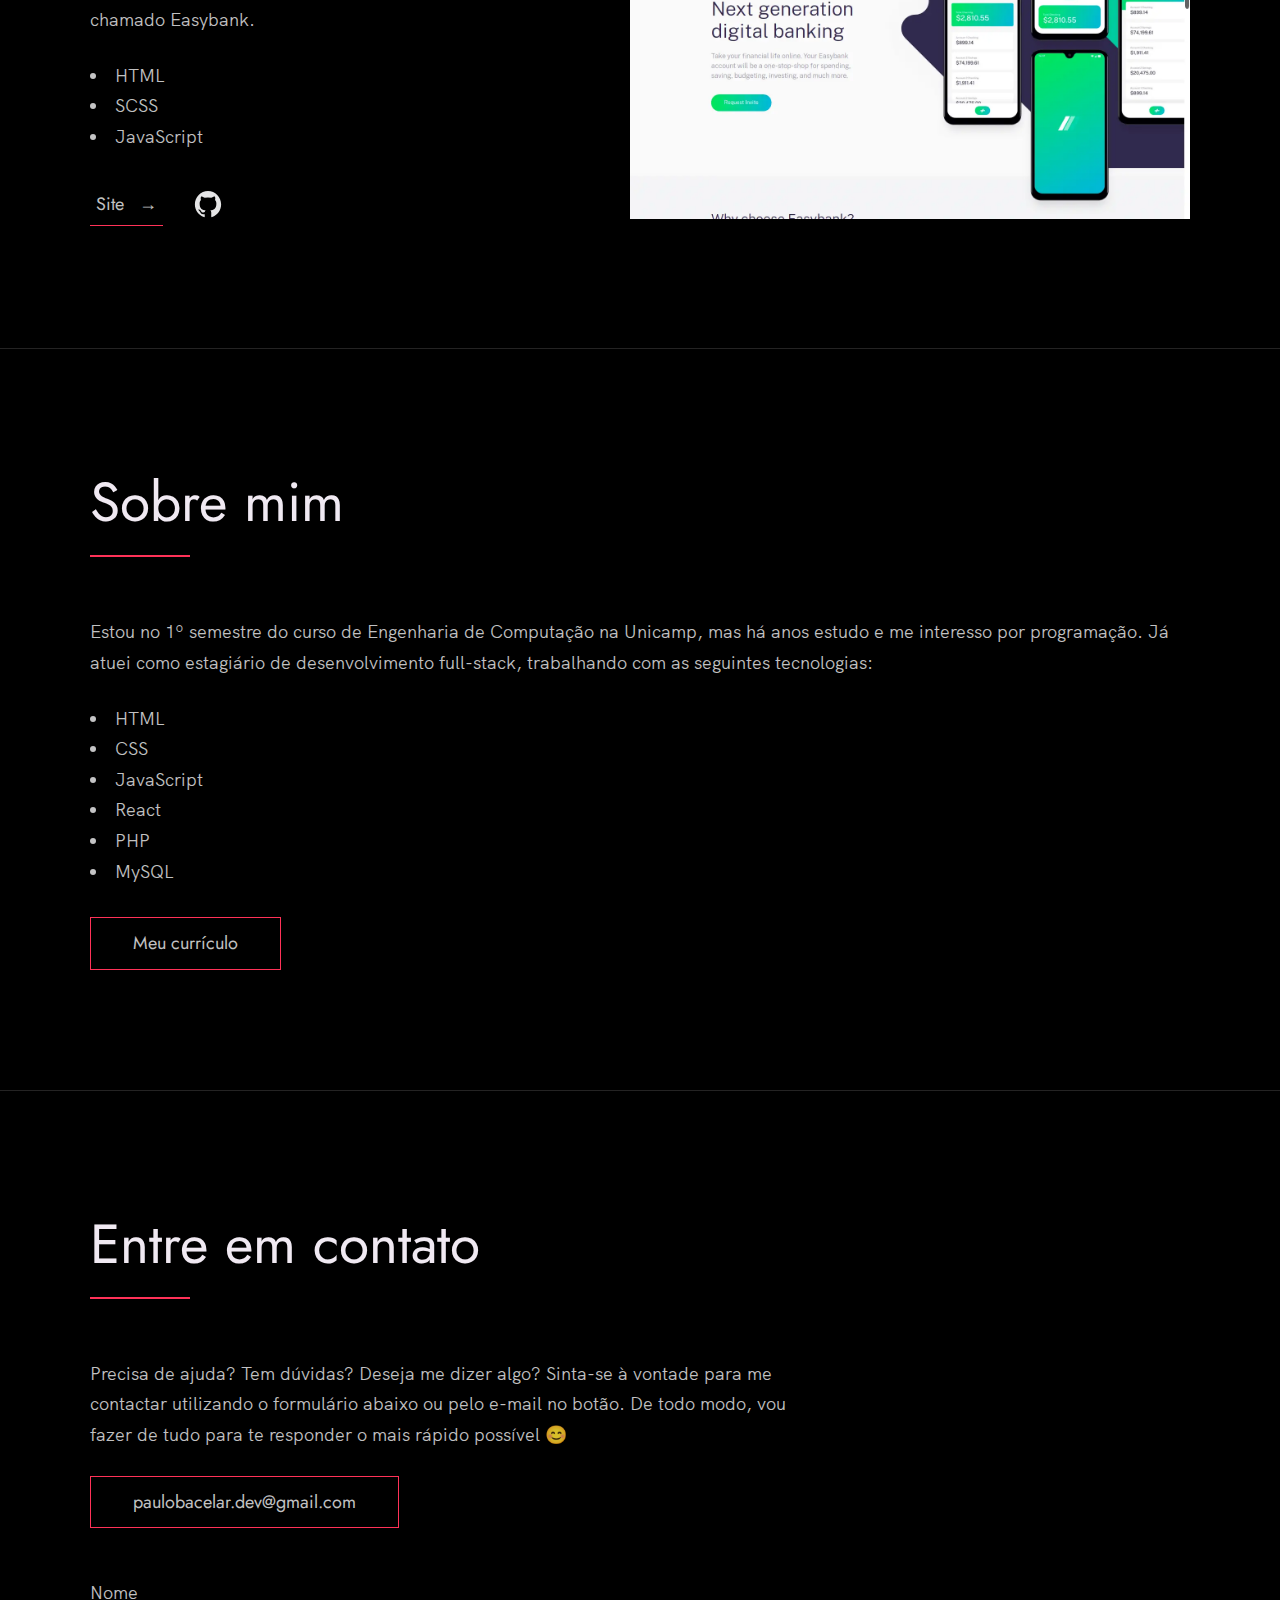
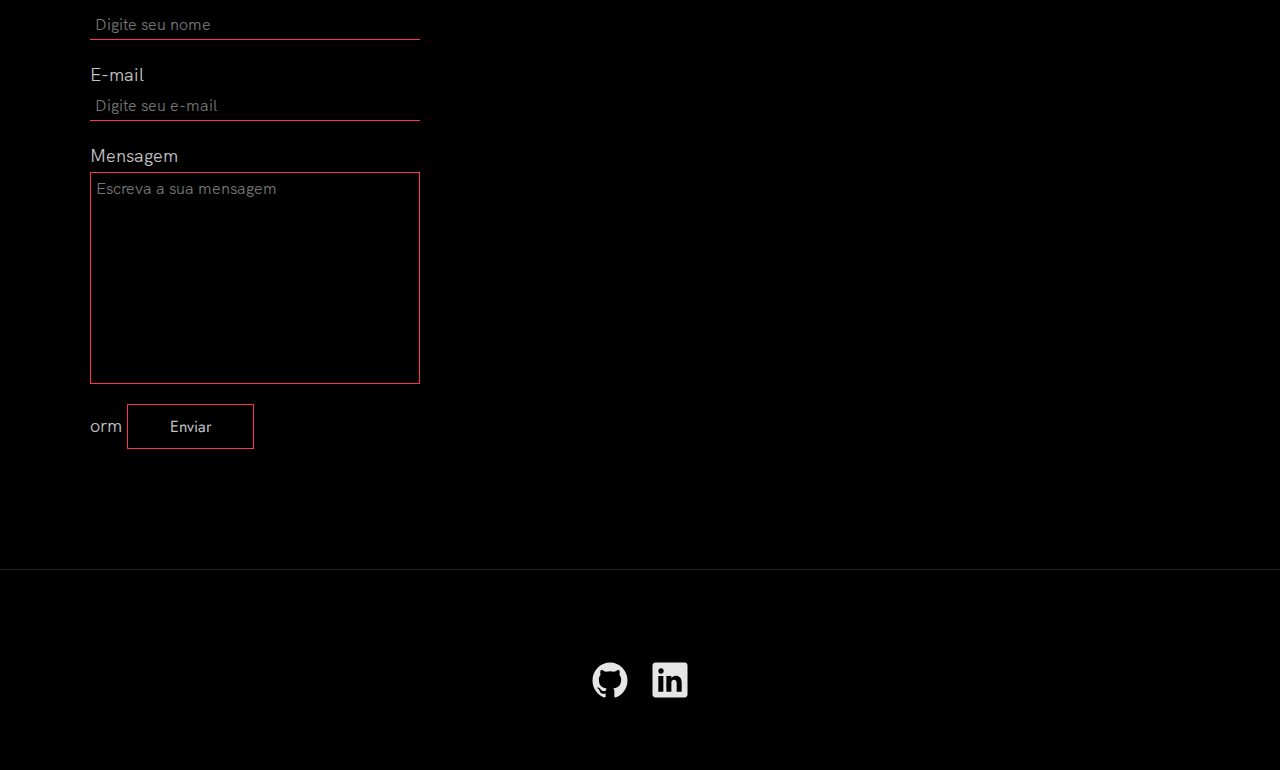
==== commit b60d8c14: "Update index.html" ====
--- a/index.html
+++ b/index.html
@@ -296,7 +296,7 @@
 
         <form
           class="form"
-          action="https://formsubmit.co/f30cccf9fa62ef32bc04c2f0786953d4"
+          action="https://formsubmit.co/paulobacelar.dev@gmail.com"
           method="POST"
         >
           <div class="form__group">
@@ -324,7 +324,7 @@
             type="hidden"
             name="_next"
             value="https://paulobacelar.github.io/pages/thank-you.html"
-          />
+          />orm
 
           <button type="submit" class="btn" id="submit">Enviar</button>
         </form>
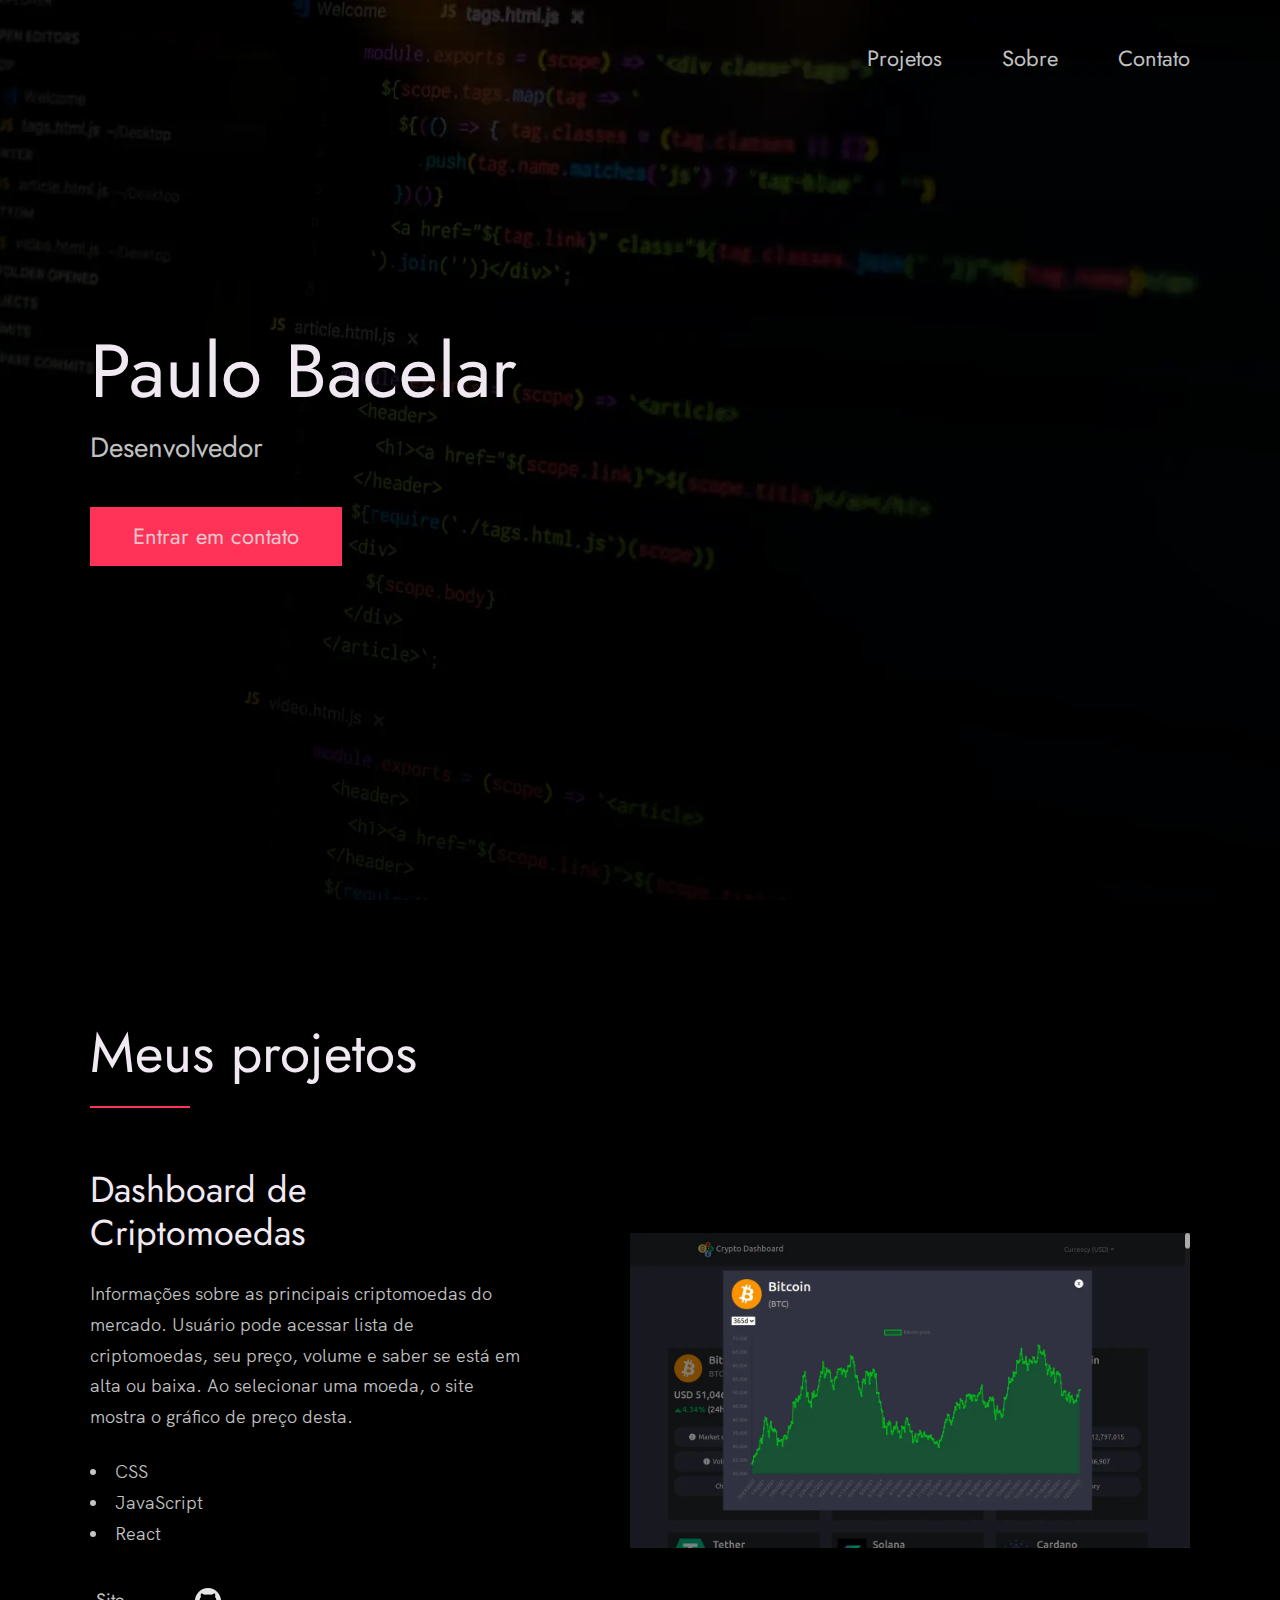
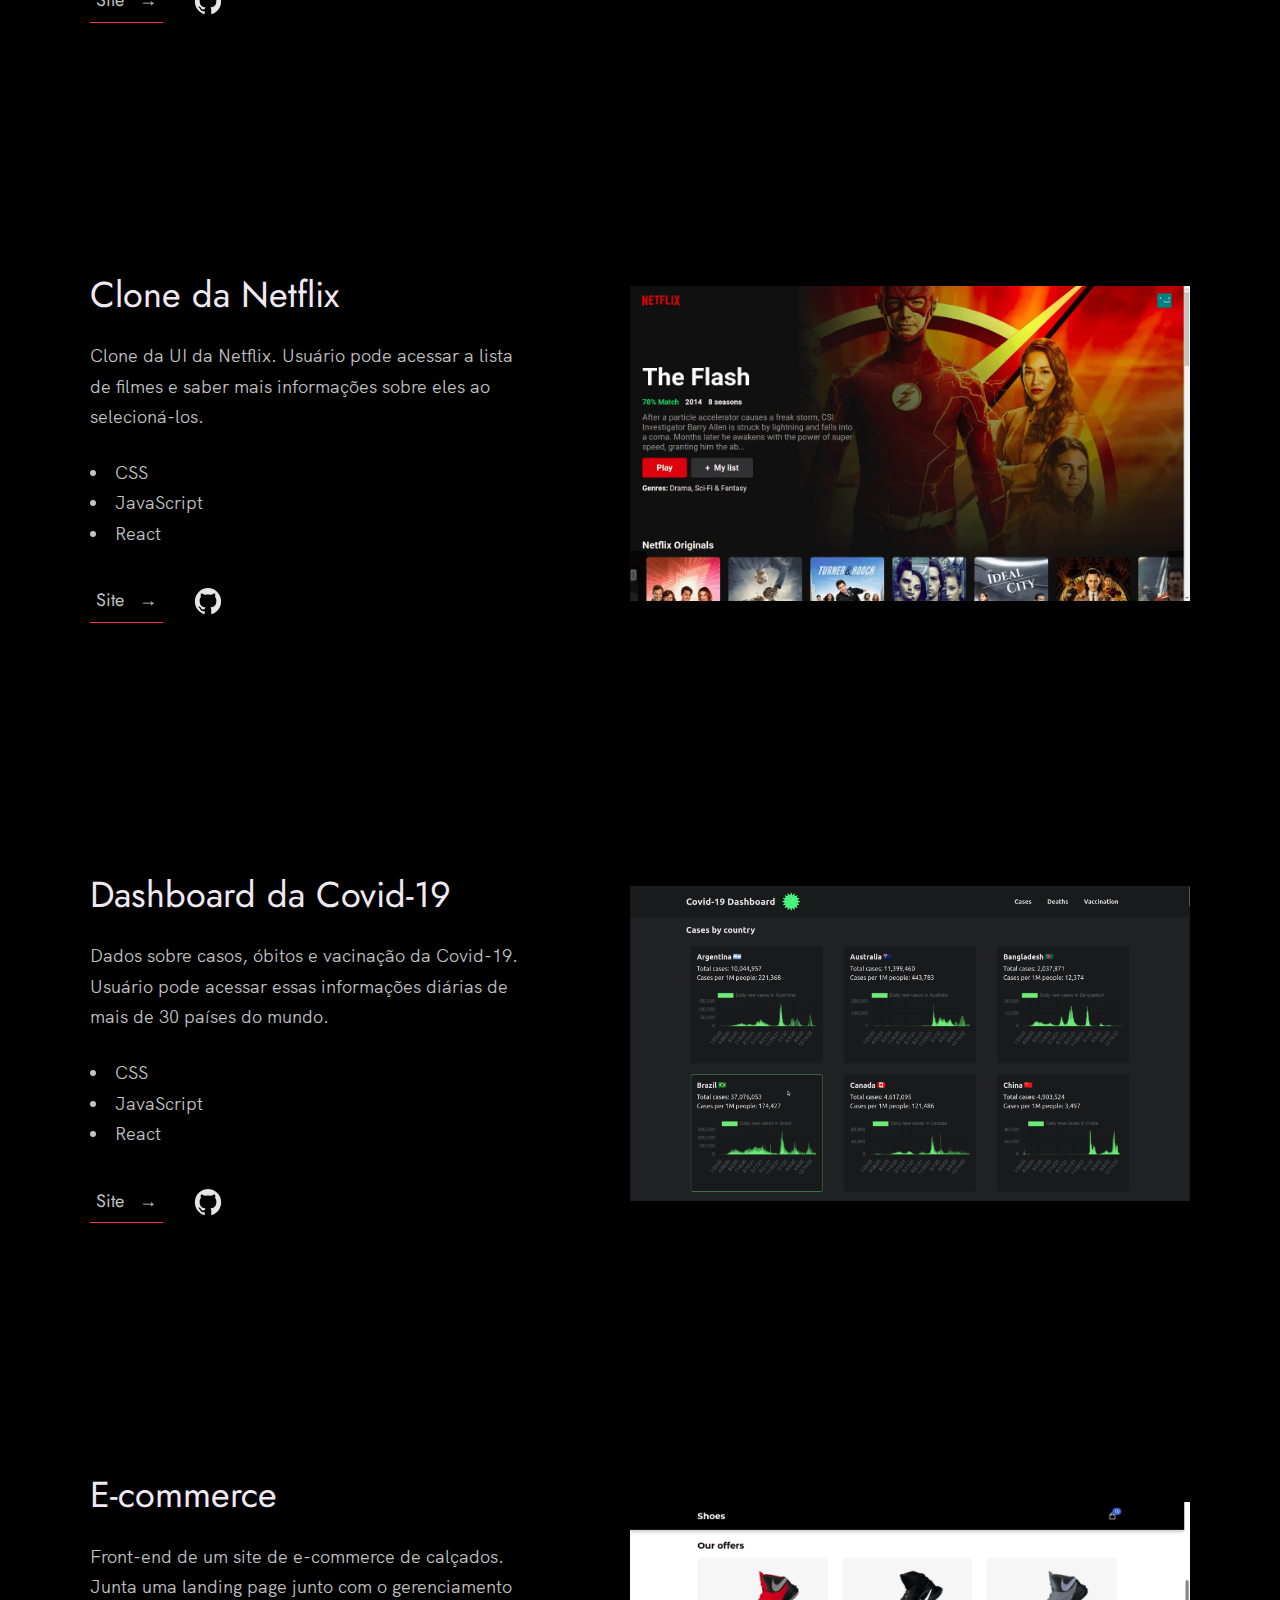
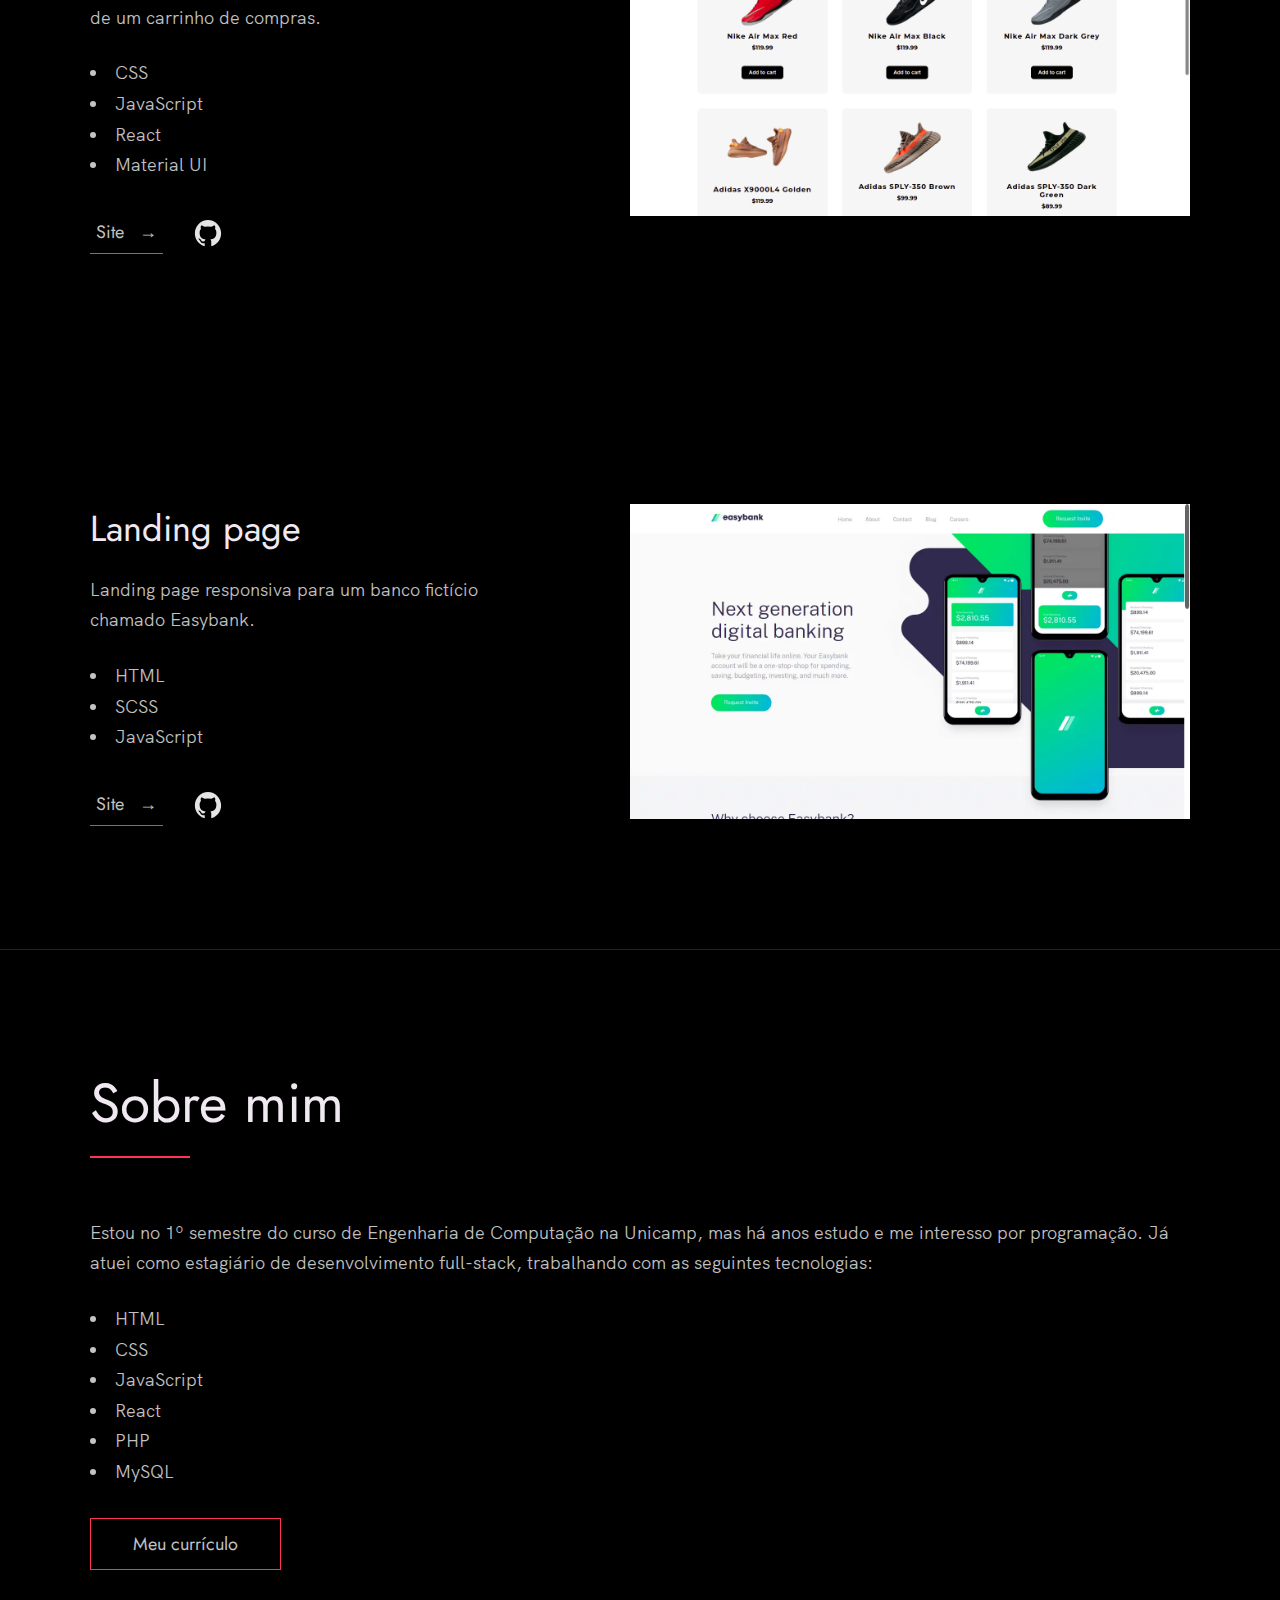
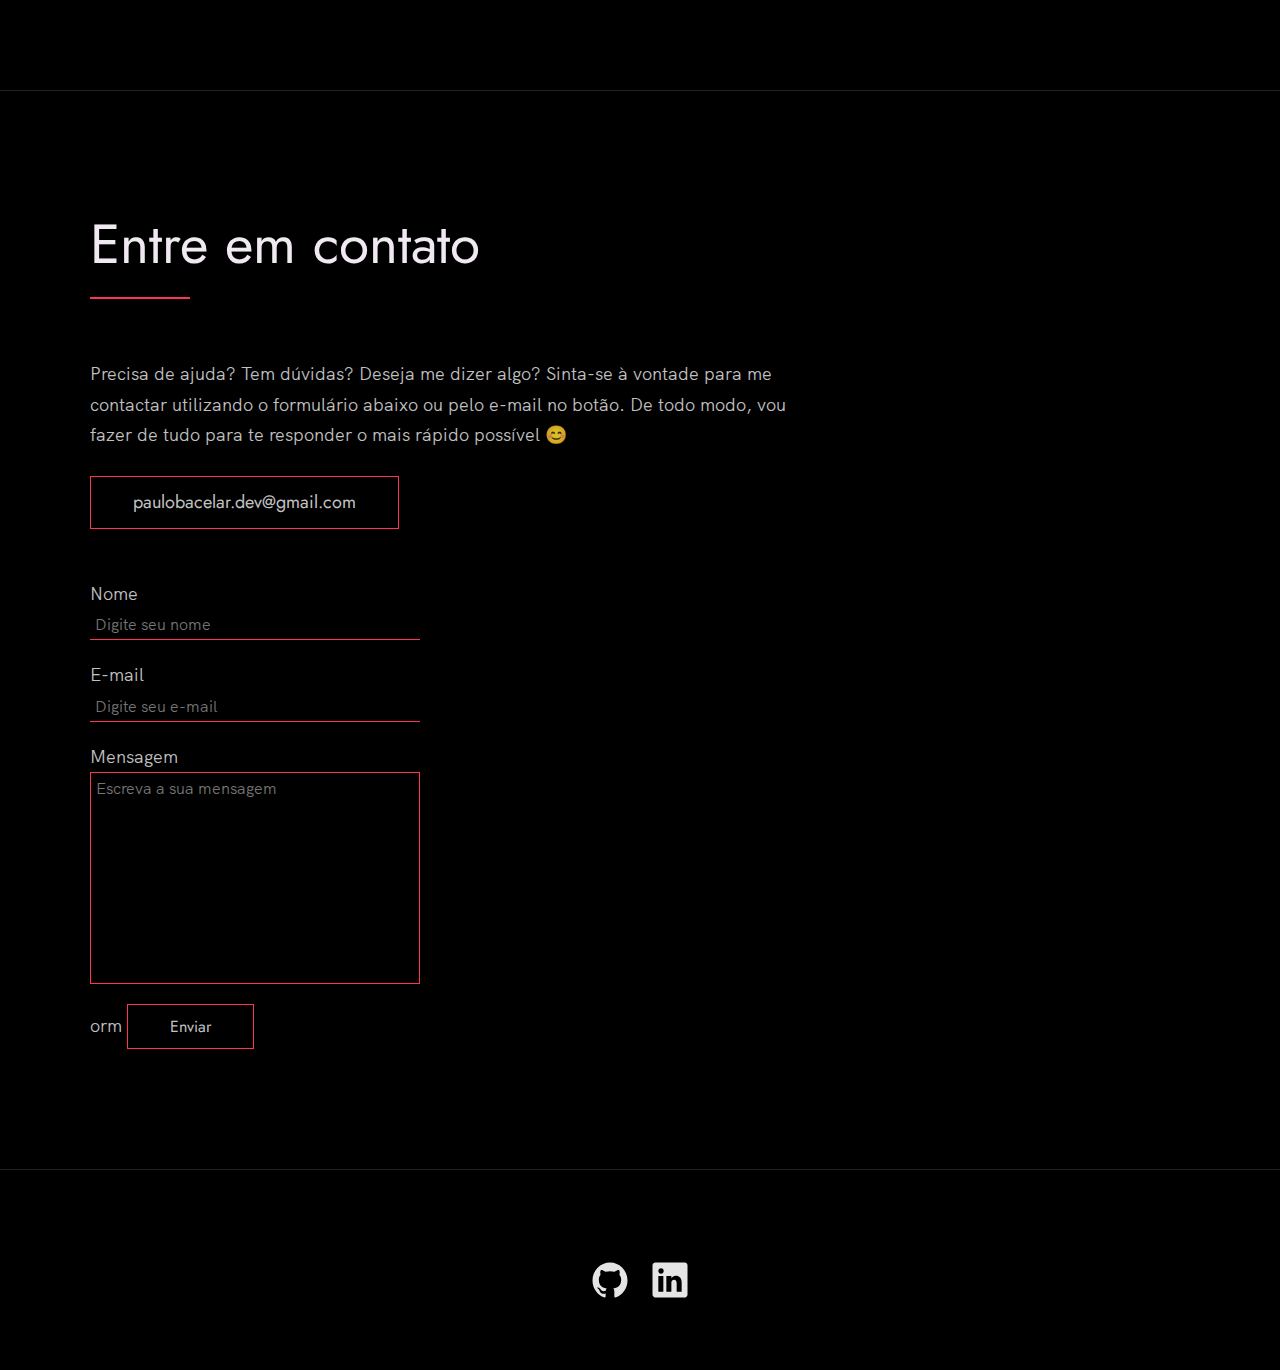
==== commit 9297381d: "Changed projects order" ====
--- a/index.html
+++ b/index.html
@@ -56,6 +56,143 @@
           <h2>Meus projetos</h2>
           <div class="work__boxes">
             <!-- Each div with the work__box class is a project. -->
+            <div class="work__box">
+              <div class="work__text">
+                <h3>Dashboard de Criptomoedas</h3>
+                <p>
+                  Informações sobre as principais criptomoedas do mercado.
+                  Usuário pode acessar lista de criptomoedas, seu preço, volume
+                  e saber se está em alta ou baixa. Ao selecionar uma moeda, o
+                  site mostra o gráfico de preço desta.
+                </p>
+                <ul class="work__list">
+                  <li>CSS</li>
+                  <li>JavaScript</li>
+                  <li>React</li>
+                </ul>
+
+                <div class="work__links">
+                  <a
+                    href="https://crypto-paulobacelar.netlify.app/"
+                    class="link__text"
+                    target="_blank"
+                    rel="noreferrer"
+                  >
+                    Site <span>&rarr;</span>
+                  </a>
+                  <a
+                    href="https://github.com/PauloBacelar/crypto-dashboard"
+                    target="_blank"
+                    rel="noreferrer"
+                  >
+                    <img
+                      src="./images/github.svg"
+                      class="work__code"
+                      title="View Source Code"
+                      alt="GitHub"
+                    />
+                  </a>
+                </div>
+              </div>
+              <div class="work__image-box">
+                <img
+                  src="./images/project-2.webp"
+                  class="work__image"
+                  alt="Project 1"
+                />
+              </div>
+            </div>
+
+            <div class="work__box">
+              <div class="work__text">
+                <h3>Clone da Netflix</h3>
+                <p>
+                  Clone da UI da Netflix. Usuário pode acessar a lista de filmes
+                  e saber mais informações sobre eles ao selecioná-los.
+                </p>
+                <ul class="work__list">
+                  <li>CSS</li>
+                  <li>JavaScript</li>
+                  <li>React</li>
+                </ul>
+
+                <div class="work__links">
+                  <a
+                    href="https://netflix-paulobacelar.netlify.app/"
+                    target="_blank"
+                    class="link__text"
+                    rel="noreferrer"
+                  >
+                    Site <span>&rarr;</span>
+                  </a>
+                  <a
+                    href="https://github.com/PauloBacelar/netflix-clone"
+                    title="View Source Code"
+                    target="_blank"
+                    rel="noreferrer"
+                  >
+                    <img
+                      src="./images/github.svg"
+                      class="work__code"
+                      alt="GitHub"
+                    />
+                  </a>
+                </div>
+              </div>
+              <div class="work__image-box">
+                <img
+                  src="./images/project-1.webp"
+                  class="work__image"
+                  alt="Project 1"
+                />
+              </div>
+            </div>
+
+            <div class="work__box">
+              <div class="work__text">
+                <h3>Dashboard da Covid-19</h3>
+                <p>
+                  Dados sobre casos, óbitos e vacinação da Covid-19. Usuário
+                  pode acessar essas informações diárias de mais de 30 países do
+                  mundo.
+                </p>
+                <ul class="work__list">
+                  <li>CSS</li>
+                  <li>JavaScript</li>
+                  <li>React</li>
+                </ul>
+
+                <div class="work__links">
+                  <a
+                    href="https://crypto-paulobacelar.netlify.app/"
+                    class="link__text"
+                    target="_blank"
+                    rel="noreferrer"
+                  >
+                    Site <span>&rarr;</span>
+                  </a>
+                  <a
+                    href="https://github.com/PauloBacelar/crypto-dashboard"
+                    target="_blank"
+                    rel="noreferrer"
+                  >
+                    <img
+                      src="./images/github.svg"
+                      class="work__code"
+                      title="View Source Code"
+                      alt="GitHub"
+                    />
+                  </a>
+                </div>
+              </div>
+              <div class="work__image-box">
+                <img
+                  src="./images/project-5.webp"
+                  class="work__image"
+                  alt="Project 5"
+                />
+              </div>
+            </div>
 
             <div class="work__box">
               <div class="work__text">
@@ -106,98 +243,6 @@
 
             <div class="work__box">
               <div class="work__text">
-                <h3>Clone da Netflix</h3>
-                <p>
-                  Clone da UI da Netflix. Usuário pode acessar a lista de filmes
-                  e saber mais informações sobre eles ao selecioná-los.
-                </p>
-                <ul class="work__list">
-                  <li>CSS</li>
-                  <li>JavaScript</li>
-                  <li>React</li>
-                </ul>
-
-                <div class="work__links">
-                  <a
-                    href="https://netflix-paulobacelar.netlify.app/"
-                    target="_blank"
-                    class="link__text"
-                    rel="noreferrer"
-                  >
-                    Site <span>&rarr;</span>
-                  </a>
-                  <a
-                    href="https://github.com/PauloBacelar/netflix-clone"
-                    title="View Source Code"
-                    target="_blank"
-                    rel="noreferrer"
-                  >
-                    <img
-                      src="./images/github.svg"
-                      class="work__code"
-                      alt="GitHub"
-                    />
-                  </a>
-                </div>
-              </div>
-              <div class="work__image-box">
-                <img
-                  src="./images/project-1.webp"
-                  class="work__image"
-                  alt="Project 1"
-                />
-              </div>
-            </div>
-
-            <div class="work__box">
-              <div class="work__text">
-                <h3>Dashboard de Criptomoedas</h3>
-                <p>
-                  Informações sobre as principais criptomoedas do mercado.
-                  Usuário pode acessar lista de criptomoedas, seu preço, volume
-                  e saber se está em alta ou baixa. Ao selecionar uma moeda, o
-                  site mostra o gráfico de preço desta.
-                </p>
-                <ul class="work__list">
-                  <li>CSS</li>
-                  <li>JavaScript</li>
-                  <li>React</li>
-                </ul>
-
-                <div class="work__links">
-                  <a
-                    href="https://crypto-paulobacelar.netlify.app/"
-                    class="link__text"
-                    target="_blank"
-                    rel="noreferrer"
-                  >
-                    Site <span>&rarr;</span>
-                  </a>
-                  <a
-                    href="https://github.com/PauloBacelar/crypto-dashboard"
-                    target="_blank"
-                    rel="noreferrer"
-                  >
-                    <img
-                      src="./images/github.svg"
-                      class="work__code"
-                      title="View Source Code"
-                      alt="GitHub"
-                    />
-                  </a>
-                </div>
-              </div>
-              <div class="work__image-box">
-                <img
-                  src="./images/project-2.webp"
-                  class="work__image"
-                  alt="Project 1"
-                />
-              </div>
-            </div>
-
-            <div class="work__box">
-              <div class="work__text">
                 <h3>Landing page</h3>
                 <p>
                   Landing page responsiva para um banco fictício chamado
@@ -251,9 +296,10 @@
           <div class="about__text">
             <!-- Replace the below paragraph with info about yourself -->
             <p>
-              Estou no 1º semestre do curso de Engenharia de Computação na Unicamp, 
-              mas há anos estudo e me interesso por programação. Já atuei como estagiário 
-              de desenvolvimento full-stack, trabalhando com as seguintes tecnologias:
+              Estou no 1º semestre do curso de Engenharia de Computação na
+              Unicamp, mas há anos estudo e me interesso por programação. Já
+              atuei como estagiário de desenvolvimento full-stack, trabalhando
+              com as seguintes tecnologias:
             </p>
             <ul class="work__list">
               <li>HTML</li>
@@ -264,11 +310,7 @@
               <li>MySQL</li>
             </ul>
             <!-- Provide a link to your resume -->
-            <a
-              href="./cv.pdf"
-              class="btn"
-              target="_blank"
-              rel="noreferrer"
+            <a href="./cv.pdf" class="btn" target="_blank" rel="noreferrer"
               >Meu currículo</a
             >
           </div>
@@ -289,7 +331,7 @@
             mais rápido possível 😊
           </p>
           <!-- Replace the email with yours -->
-          <a href="mailto:paulobdev@gmail.com" class="btn"
+          <a href="mailto:paulobacelar.dev@gmail.com" class="btn"
             >paulobacelar.dev@gmail.com</a
           >
         </div>
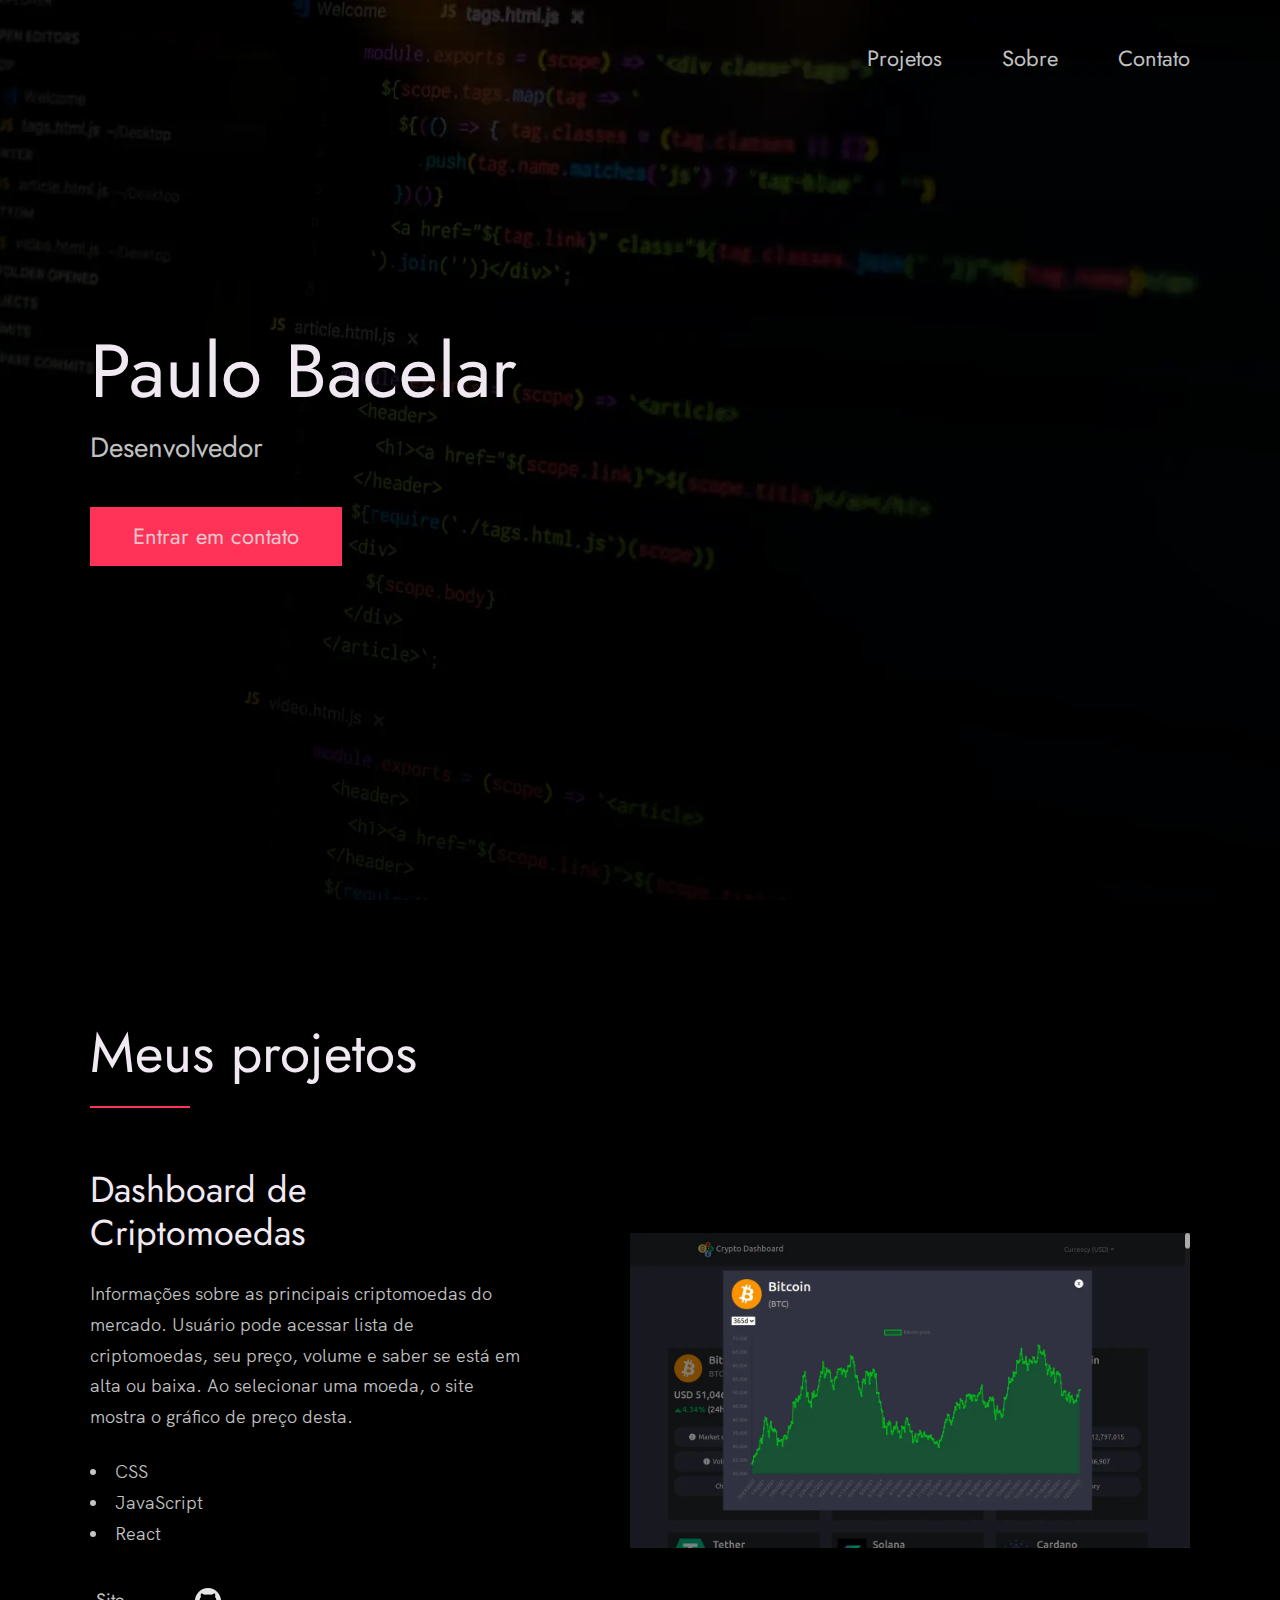
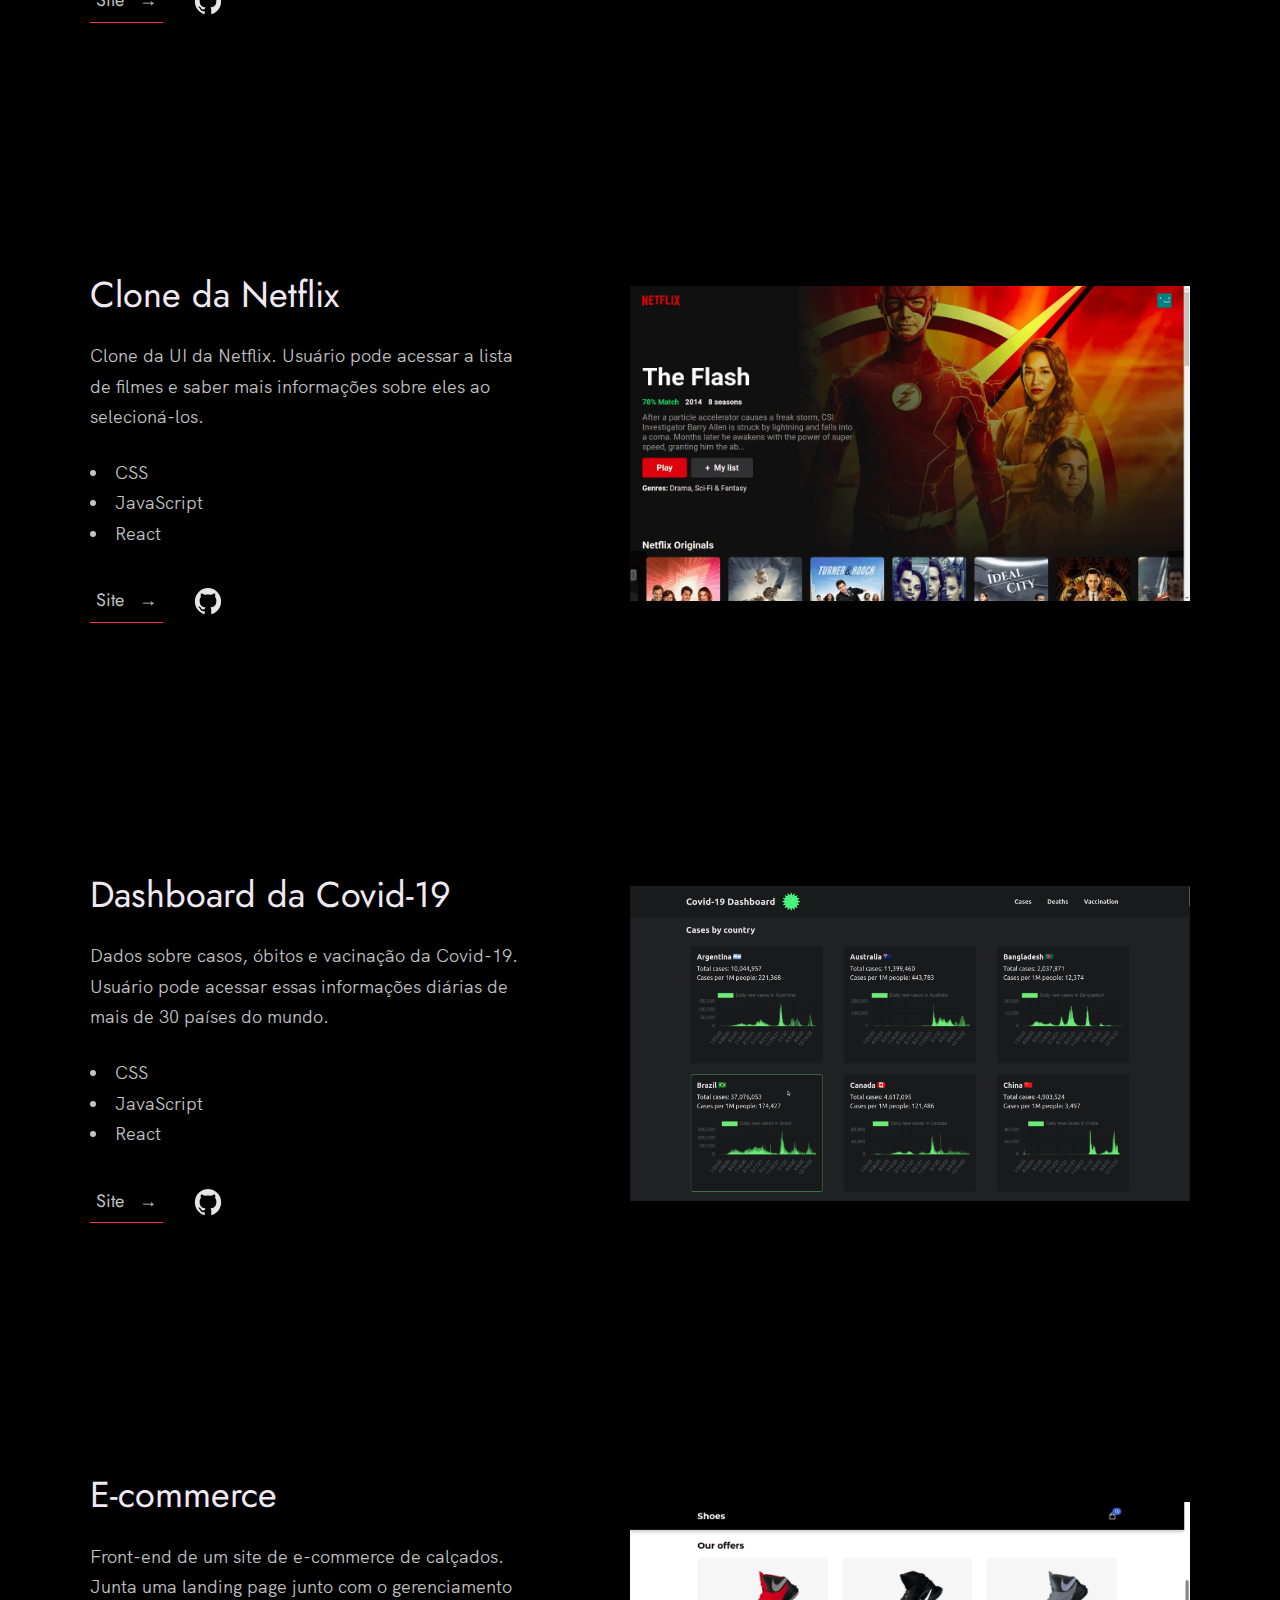
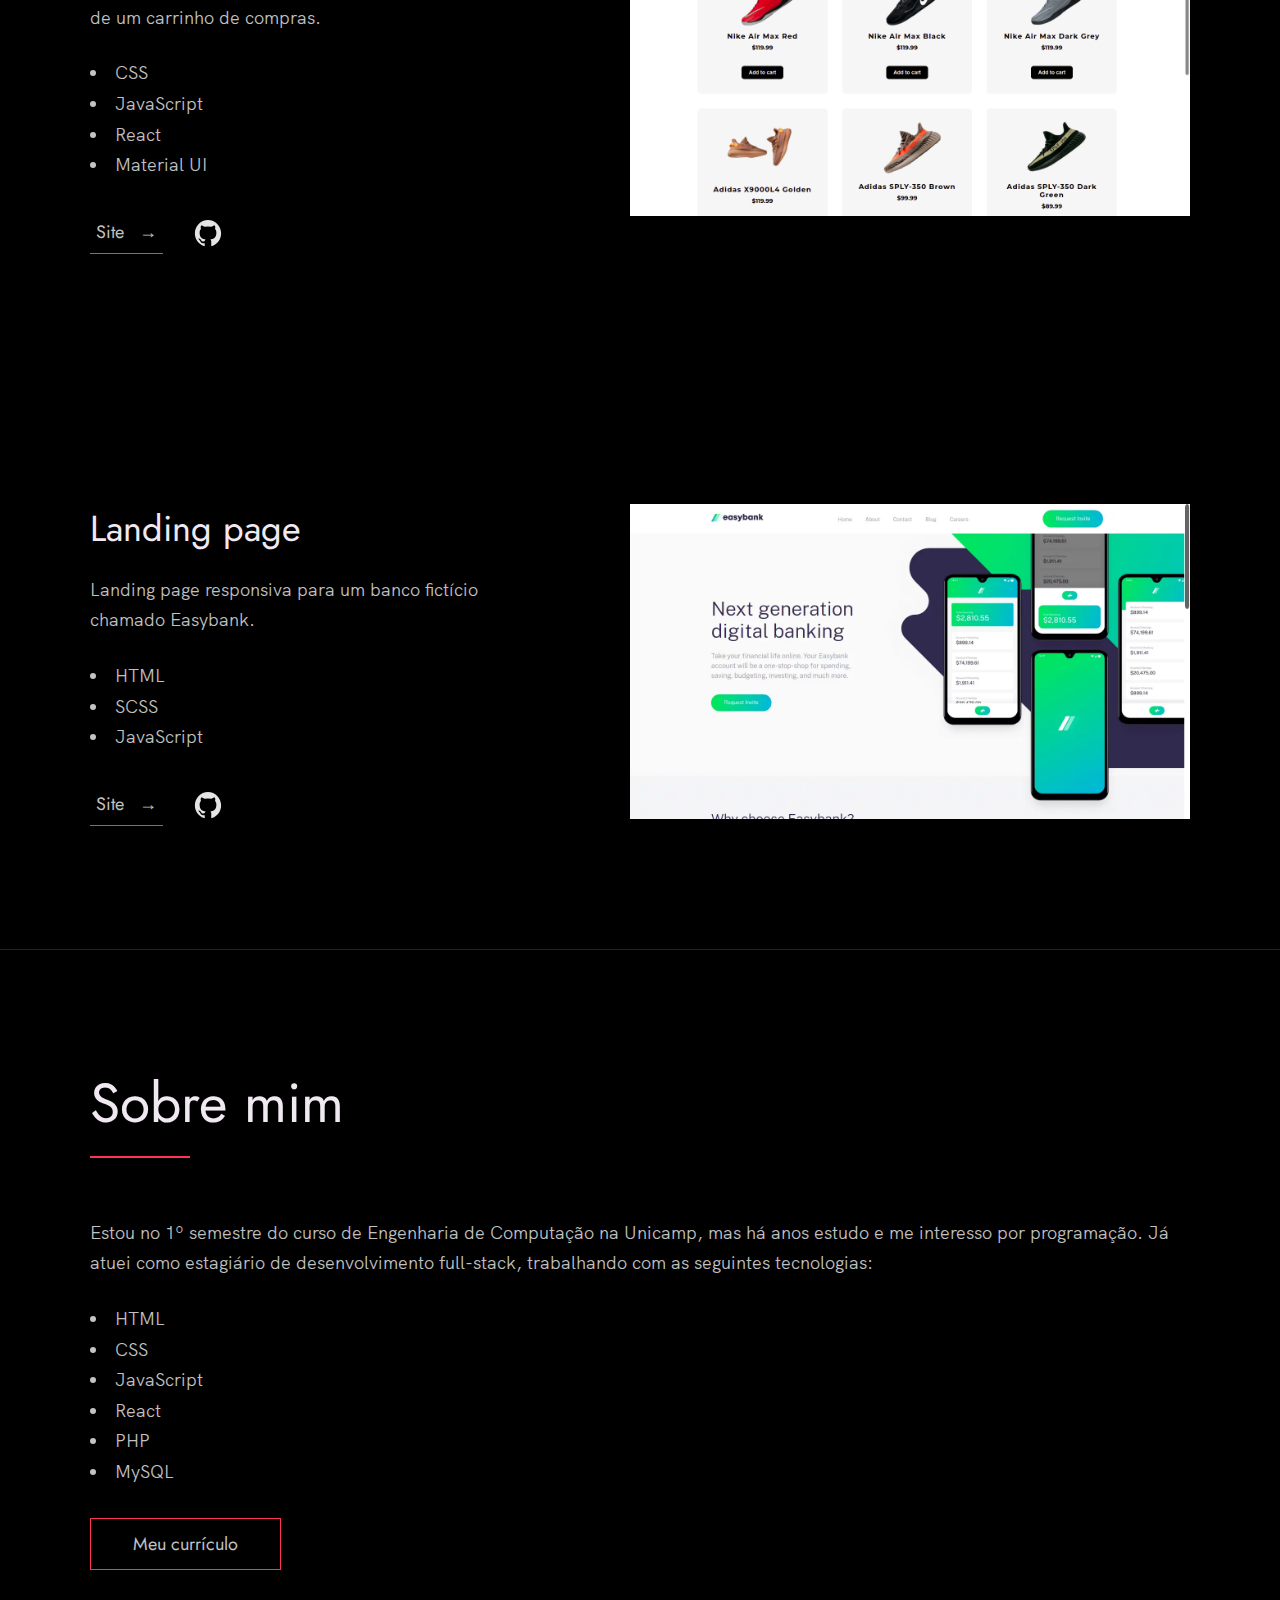
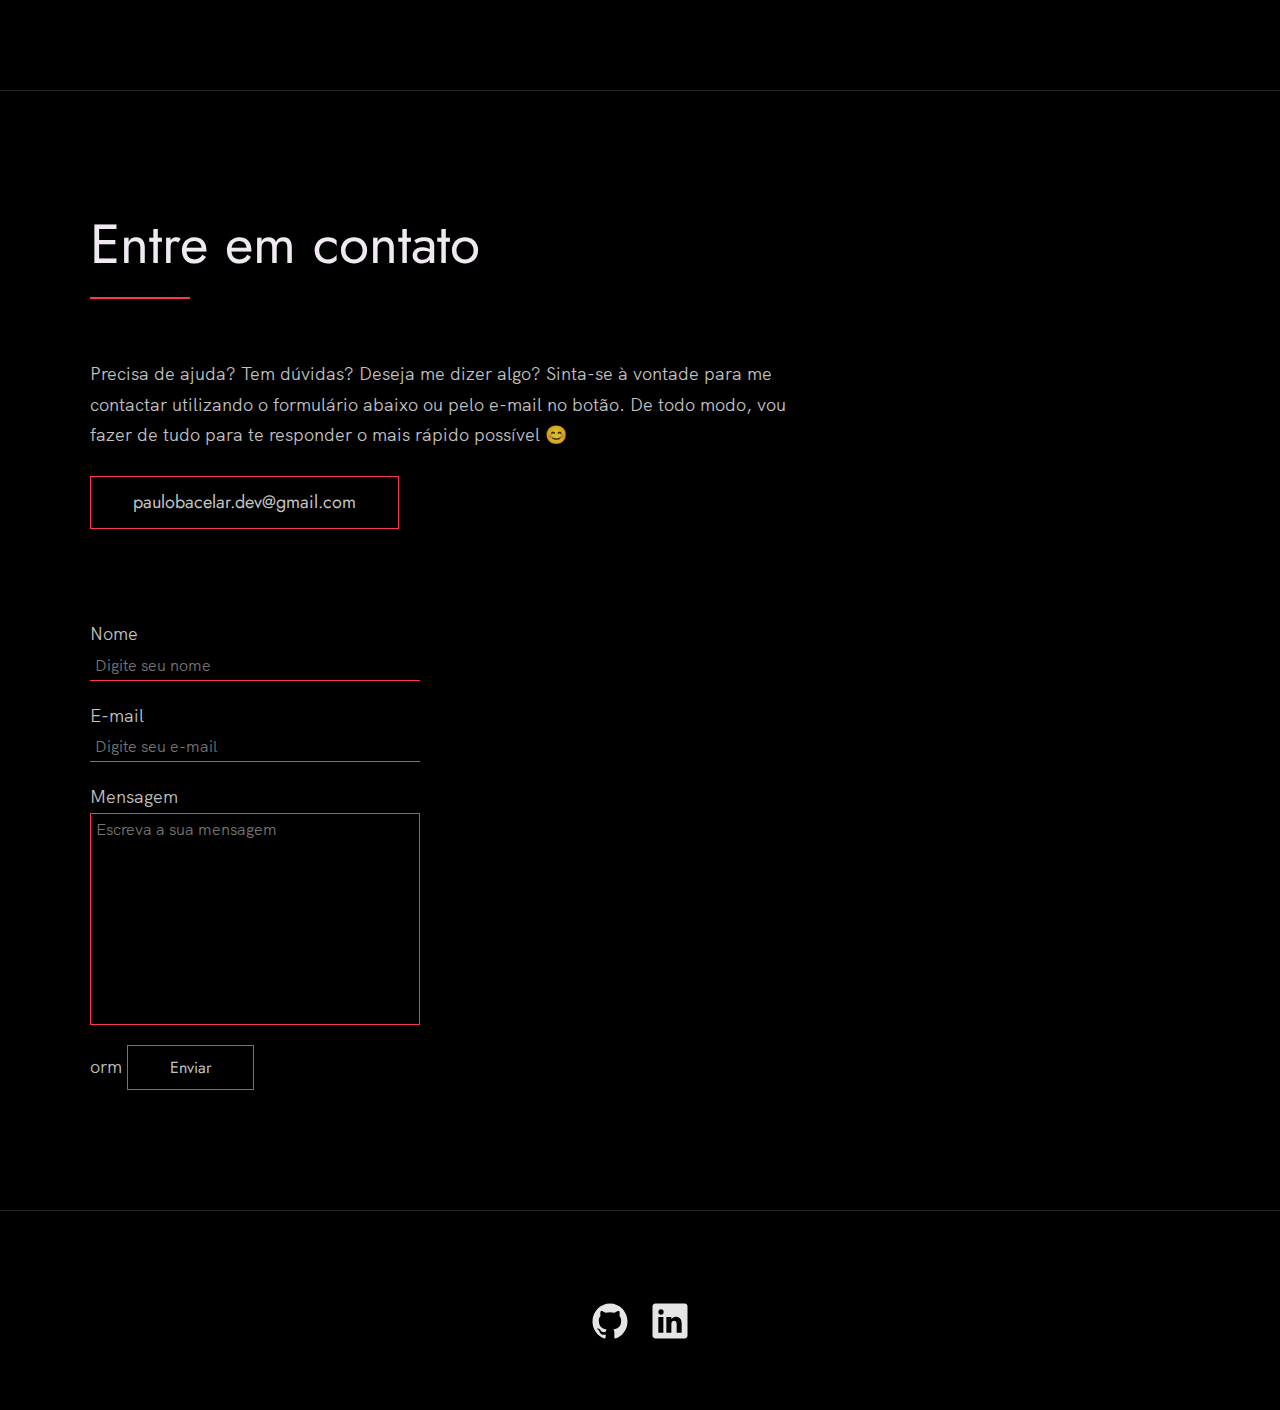
==== commit 35206aae: "Fixed FormSubmit and removed mailto" ====
--- a/index.html
+++ b/index.html
@@ -331,14 +331,18 @@
             mais rápido possível 😊
           </p>
           <!-- Replace the email with yours -->
-          <a href="mailto:paulobacelar.dev@gmail.com" class="btn"
+          <a onclick="copyToClipboard()" id="email-btn" class="btn"
             >paulobacelar.dev@gmail.com</a
           >
+
+          <div>
+            <p id="copied">E-mail copiado para a sua área de transferência!</p>
+          </div>
         </div>
 
         <form
           class="form"
-          action="https://formsubmit.co/paulobacelar.dev@gmail.com"
+          action="https://formsubmit.co/d2a7faafe11b7a57602622e674110ec5"
           method="POST"
         >
           <div class="form__group">
--- a/index.css
+++ b/index.css
@@ -3,17 +3,17 @@
 /* --------------------------------------- */
 
 @font-face {
-  font-family: "Hk Grotesk";
+  font-family: 'Hk Grotesk';
   font-style: normal;
   font-weight: 400;
-  src: url("./fonts/HKGrotesk-Regular.woff") format("woff");
+  src: url('./fonts/HKGrotesk-Regular.woff') format('woff');
 }
 
 @font-face {
-  font-family: "Jost";
+  font-family: 'Jost';
   font-style: normal;
   font-weight: 400;
-  src: url("./fonts/Jost-Regular.ttf") format("woff");
+  src: url('./fonts/Jost-Regular.ttf') format('woff');
 }
 
 * {
@@ -29,7 +29,7 @@
   --font-size-medium-1: 3.6rem;
   --font-size-large: 5.5rem;
   --font-size-huge: 7.5rem;
-  --font-stack: "Hk Grotesk", sans-serif;
+  --font-stack: 'Hk Grotesk', sans-serif;
 
   --line-height-normal: 1.7;
   --line-height-small: 1.2;
@@ -121,7 +121,7 @@
 h1,
 h2,
 h3 {
-  font-family: "Jost", sans-serif;
+  font-family: 'Jost', sans-serif;
   font-weight: 400;
   line-height: var(--line-height-small);
   color: var(--white);
@@ -145,7 +145,7 @@
 }
 
 h2::after {
-  content: "";
+  content: '';
   display: block;
   height: 2px;
   width: 10rem;
@@ -190,7 +190,7 @@
 button {
   color: var(--white);
   font-weight: 400;
-  font-family: "Jost", sans-serif;
+  font-family: 'Jost', sans-serif;
   transition: all 0.2s;
   outline: 2px solid transparent;
 }
@@ -231,7 +231,7 @@
 
 button::after,
 .btn::after {
-  content: "";
+  content: '';
   display: block;
   position: absolute;
   top: 0;
@@ -285,7 +285,7 @@
 }
 
 .link__text::after {
-  content: "";
+  content: '';
   display: block;
   position: absolute;
   top: 0;
@@ -393,7 +393,7 @@
 }
 
 .nav__link::after {
-  content: "";
+  content: '';
   position: absolute;
   bottom: 0;
   left: 0;
@@ -420,7 +420,7 @@
 
 .header {
   background: linear-gradient(rgba(0, 0, 0, 0.1), rgba(0, 0, 0, 0.4)),
-    url("./images/header.webp");
+    url('./images/header.webp');
   height: 100vh;
   background-size: cover;
   background-position: center;
@@ -437,7 +437,7 @@
 .header__text p {
   margin: 1.5rem 0 3.5rem;
   max-width: var(--container-medium-width);
-  font-family: "Jost", sans-serif;
+  font-family: 'Jost', sans-serif;
   font-size: var(--font-size-medium);
 }
 
@@ -633,14 +633,14 @@
   border-bottom: 1px solid var(--pink);
   background-color: transparent;
   outline: none;
-  font-family: "Hk Grotesk";
+  font-family: 'Hk Grotesk';
   color: #fff;
   padding: 5px;
   font-size: 16px;
 }
 
 .form__group textarea {
-  font-family: "Hk Grotesk";
+  font-family: 'Hk Grotesk';
   font-size: 16px;
   resize: none;
   padding: 5px;
@@ -670,3 +670,13 @@
 *::-webkit-scrollbar-thumb:hover {
   background-color: #555;
 }
+
+#email-btn {
+  cursor: pointer;
+}
+
+#copied {
+  color: transparent;
+  margin-top: 10px;
+  transition: all 0.2s;
+}
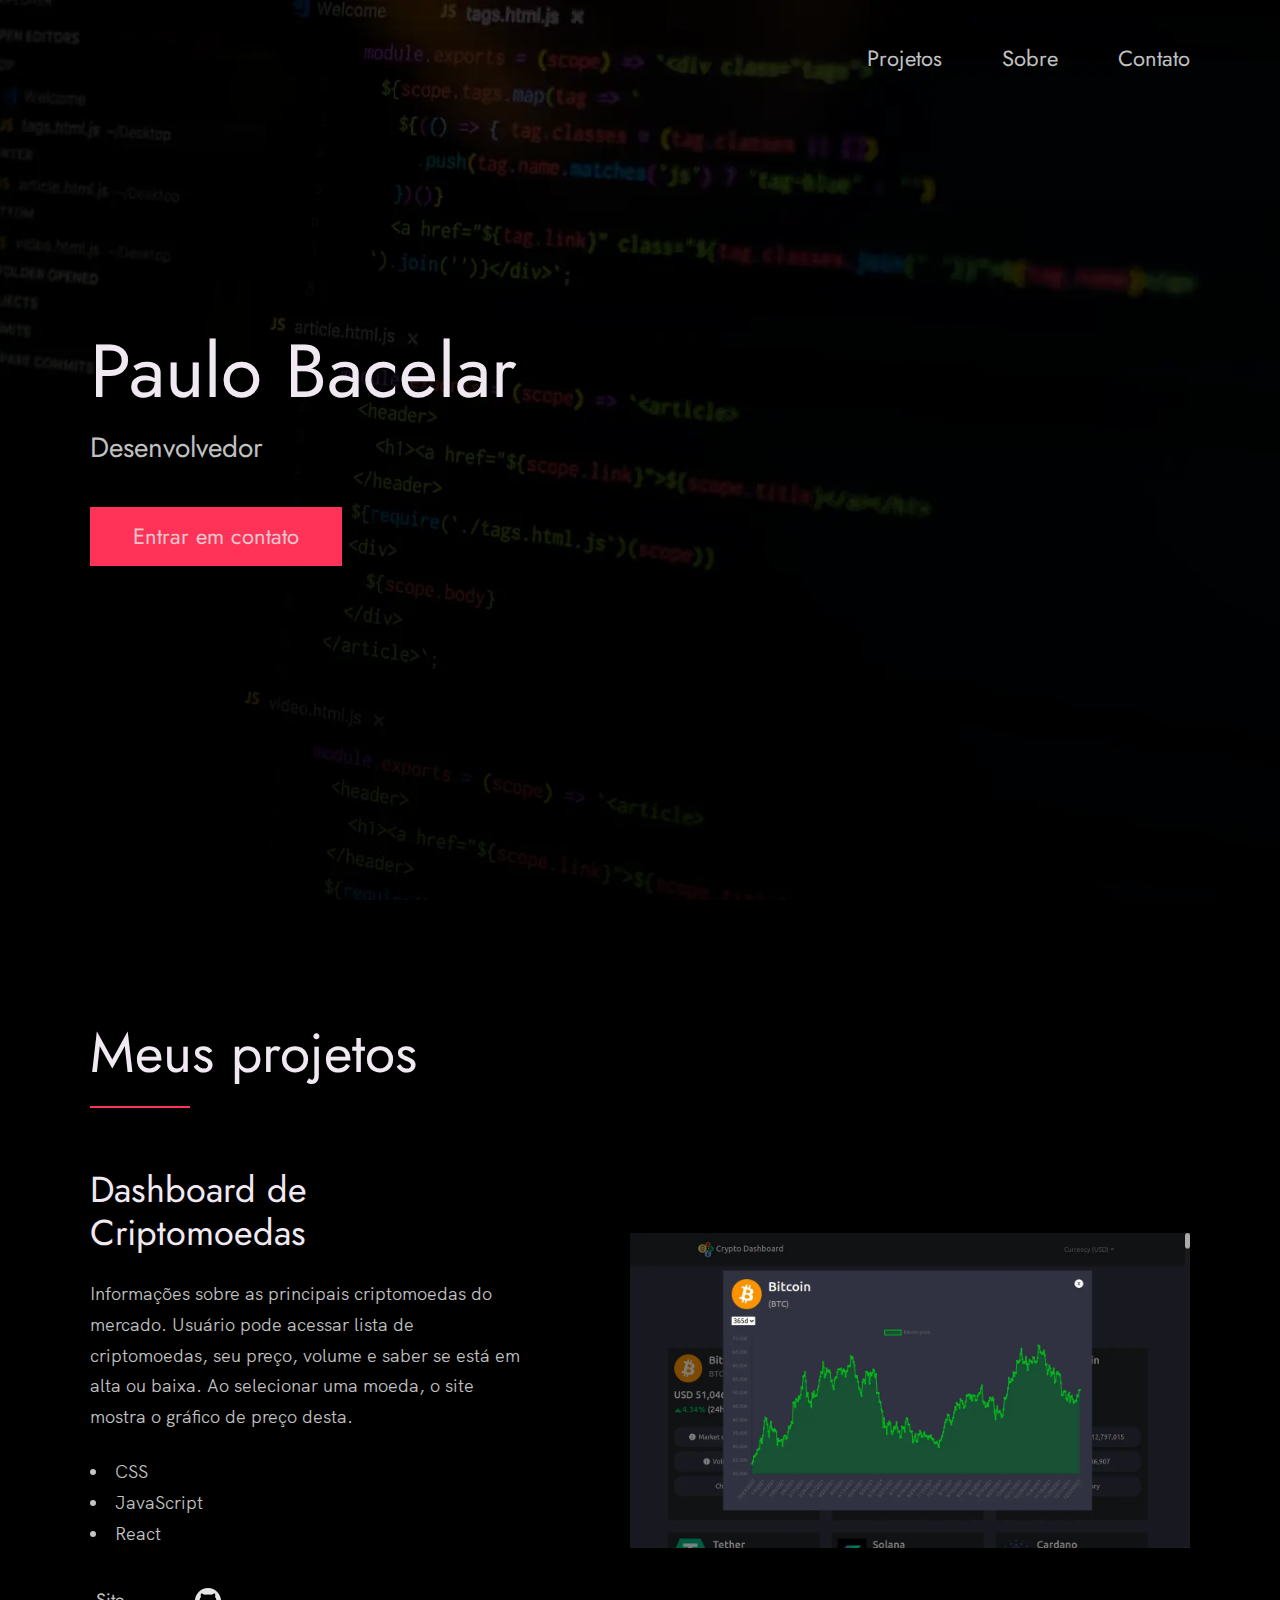
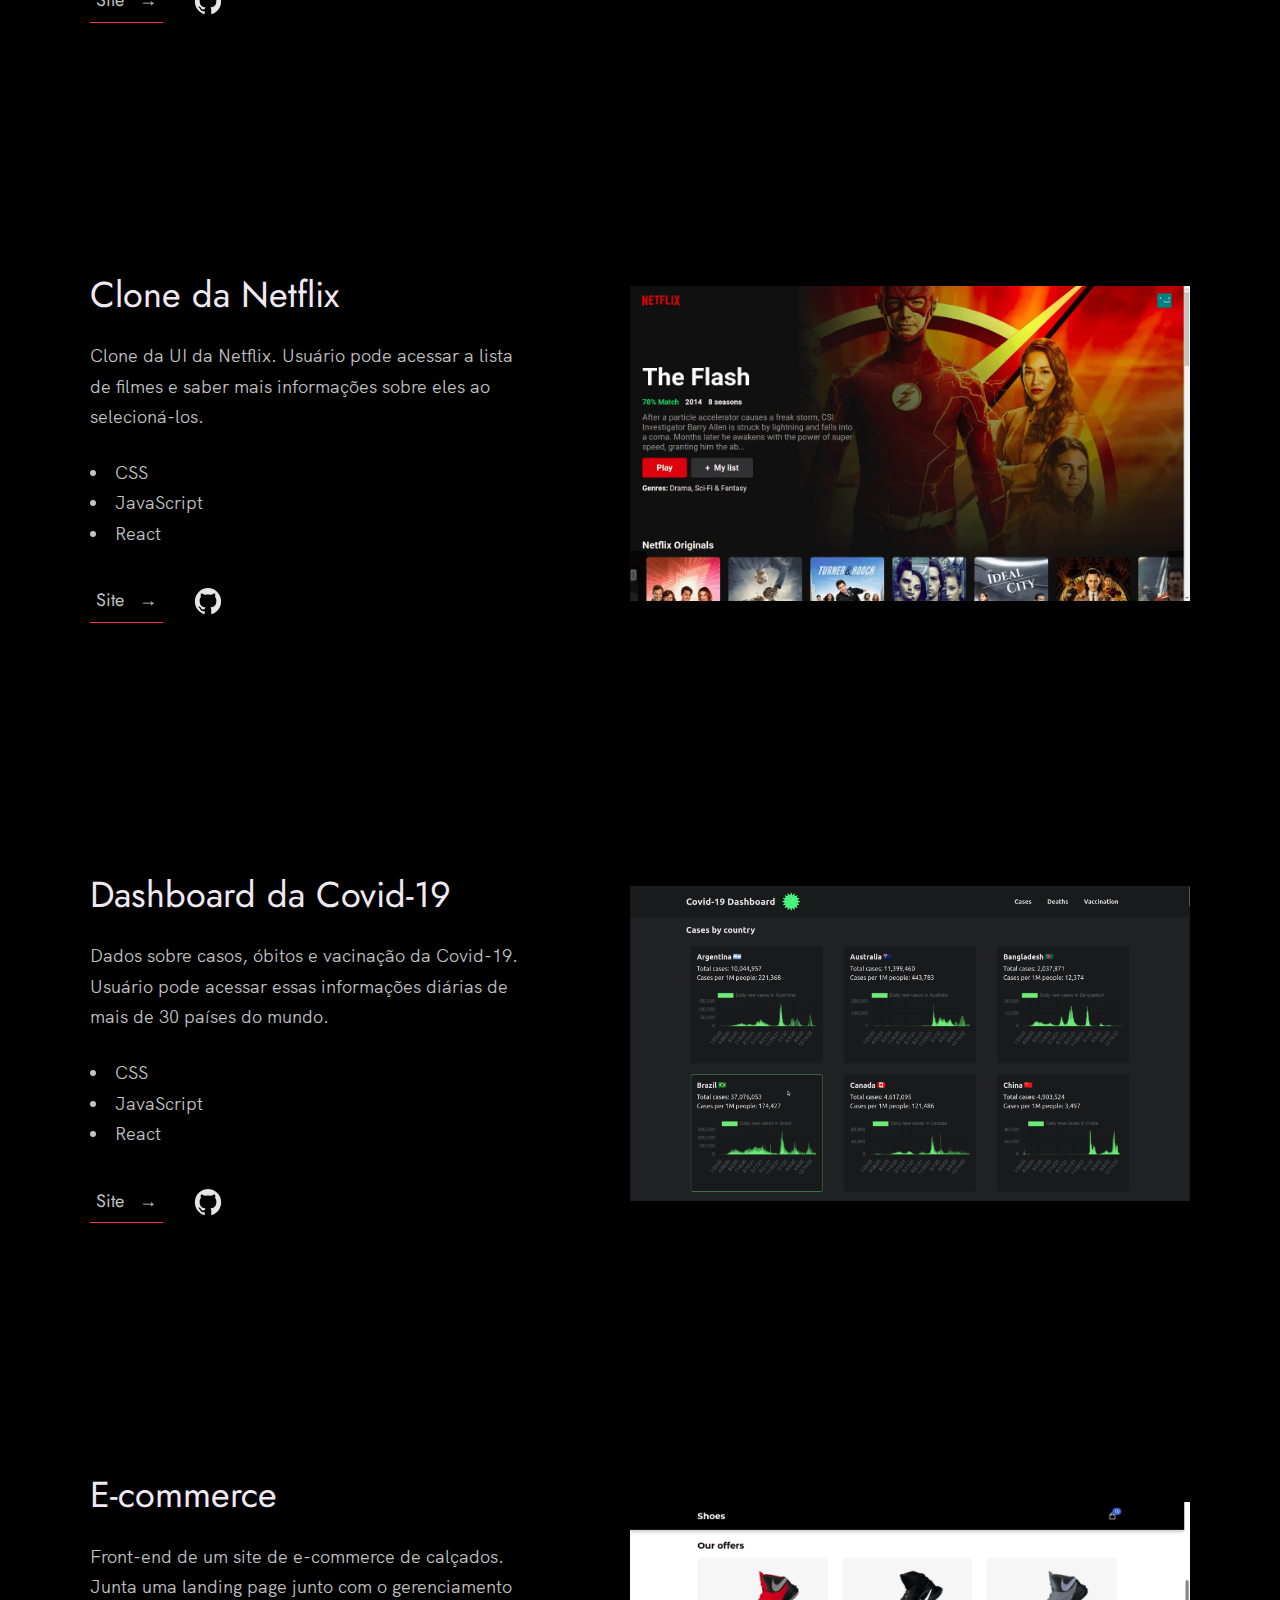
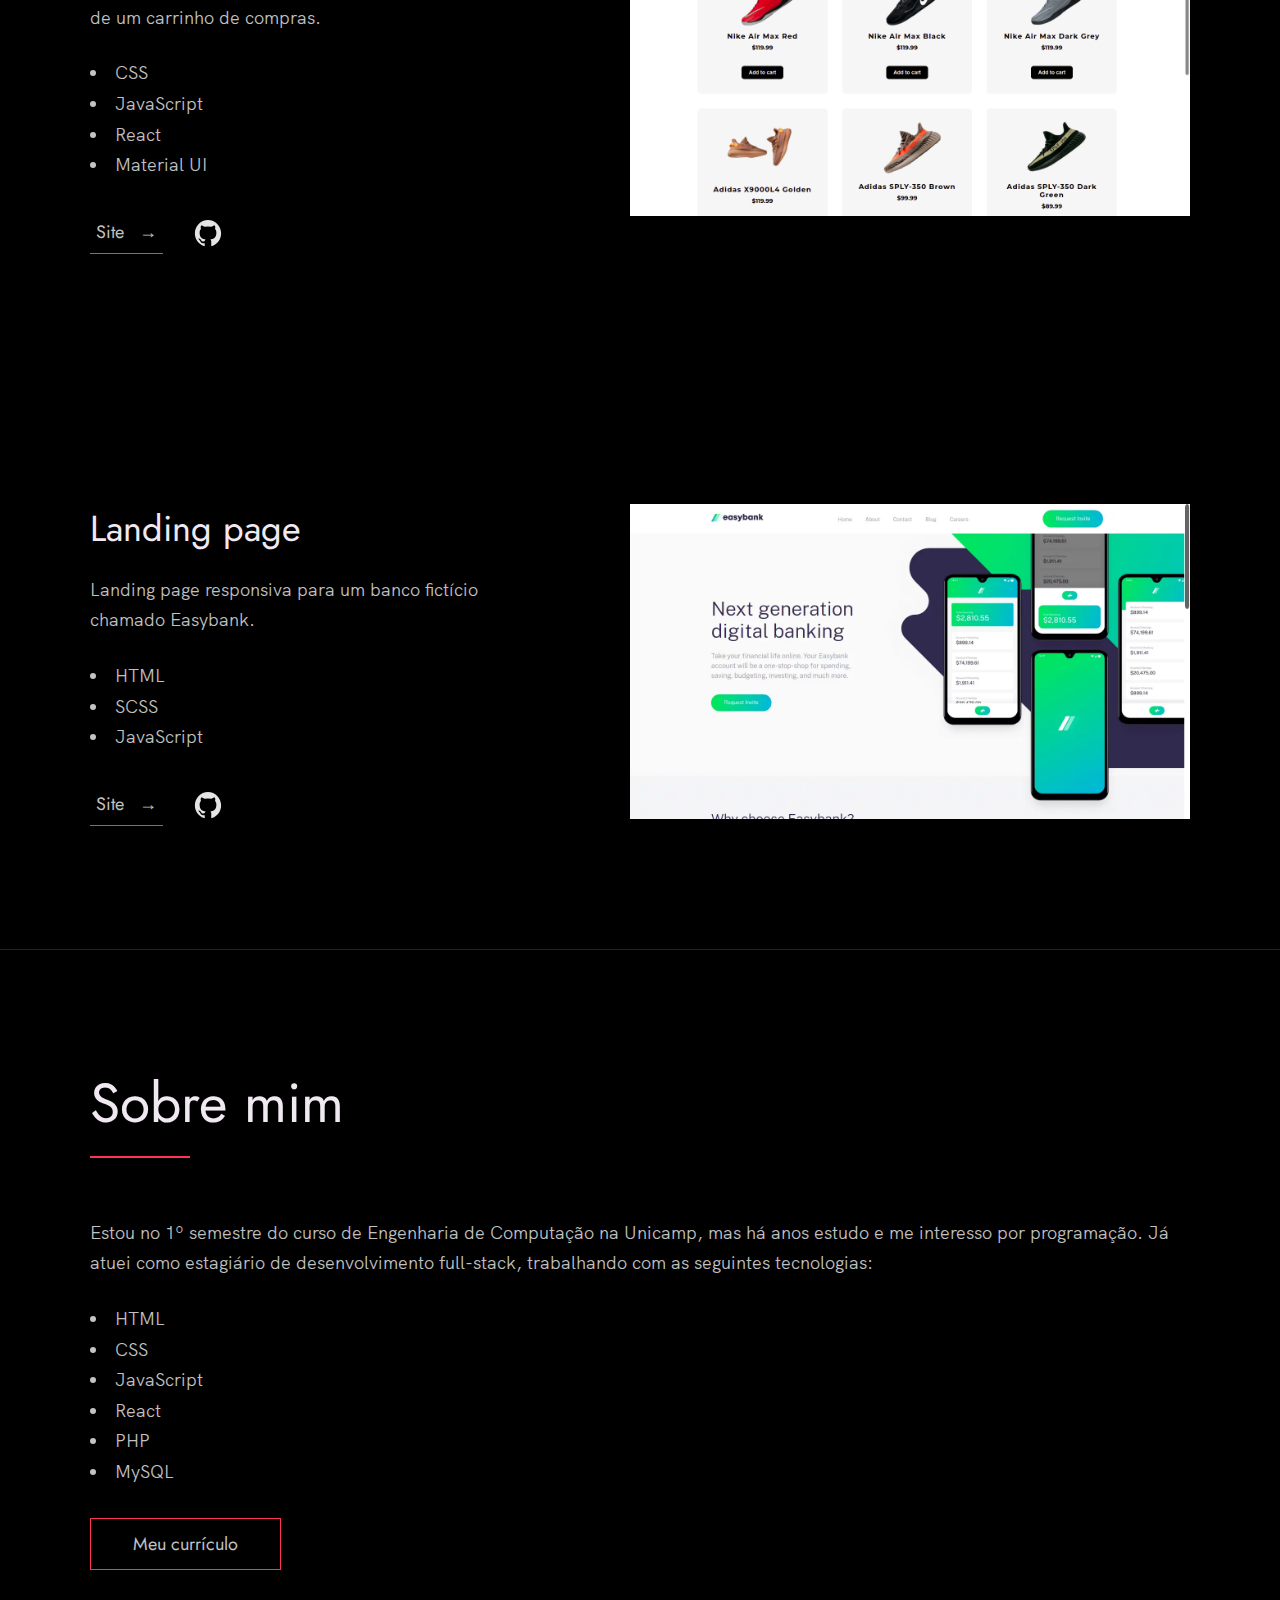
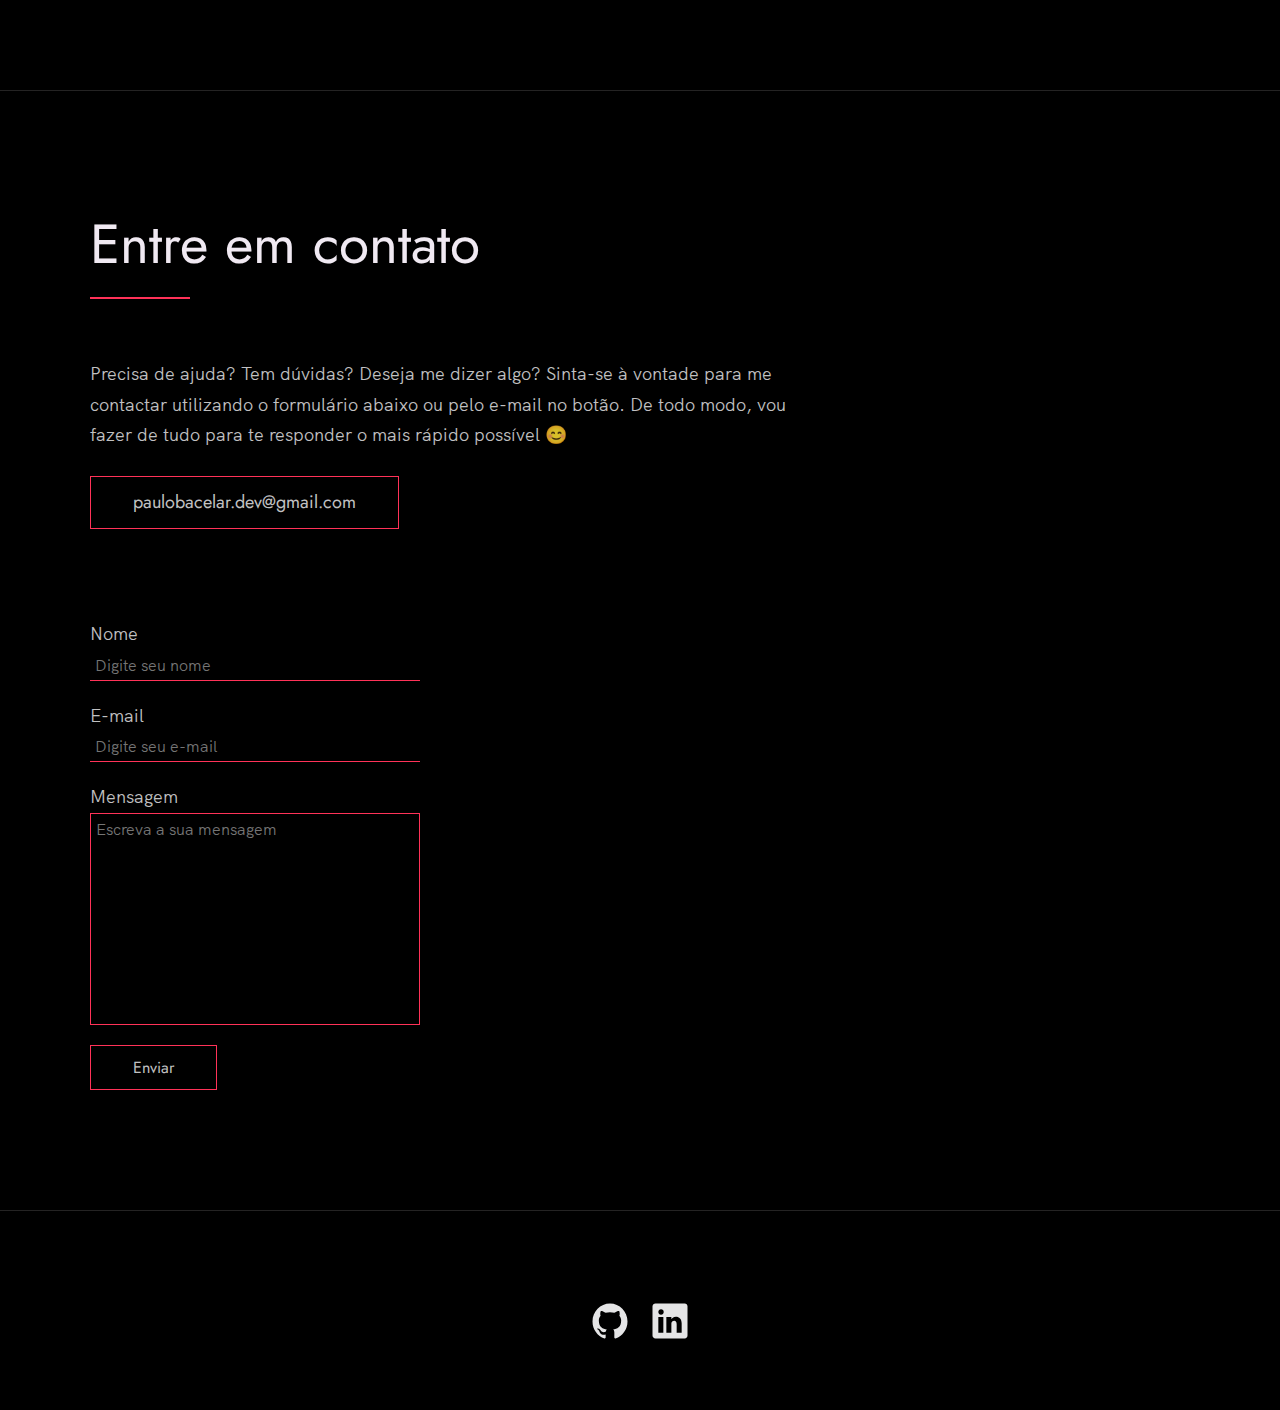
==== commit 9c391f53: "Removed typo" ====
--- a/index.html
+++ b/index.html
@@ -370,7 +370,7 @@
             type="hidden"
             name="_next"
             value="https://paulobacelar.github.io/pages/thank-you.html"
-          />orm
+          />
 
           <button type="submit" class="btn" id="submit">Enviar</button>
         </form>
